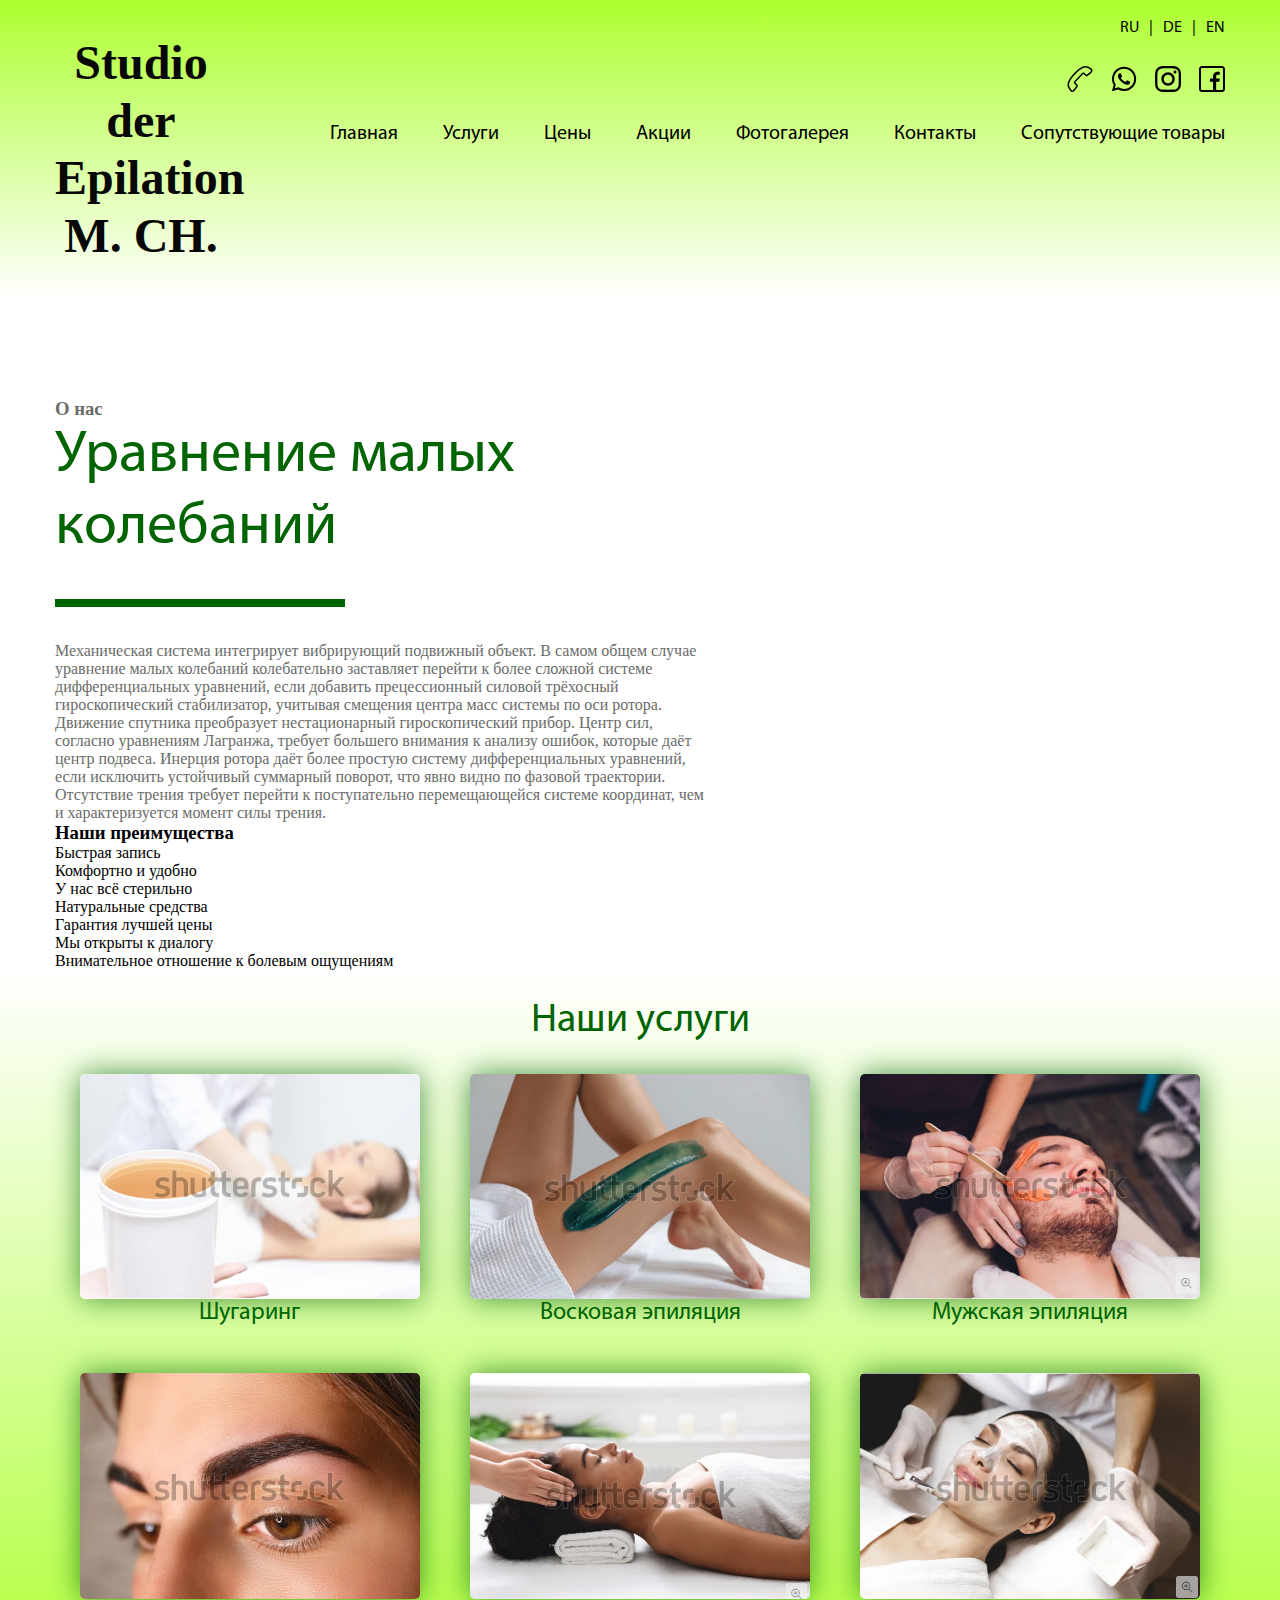
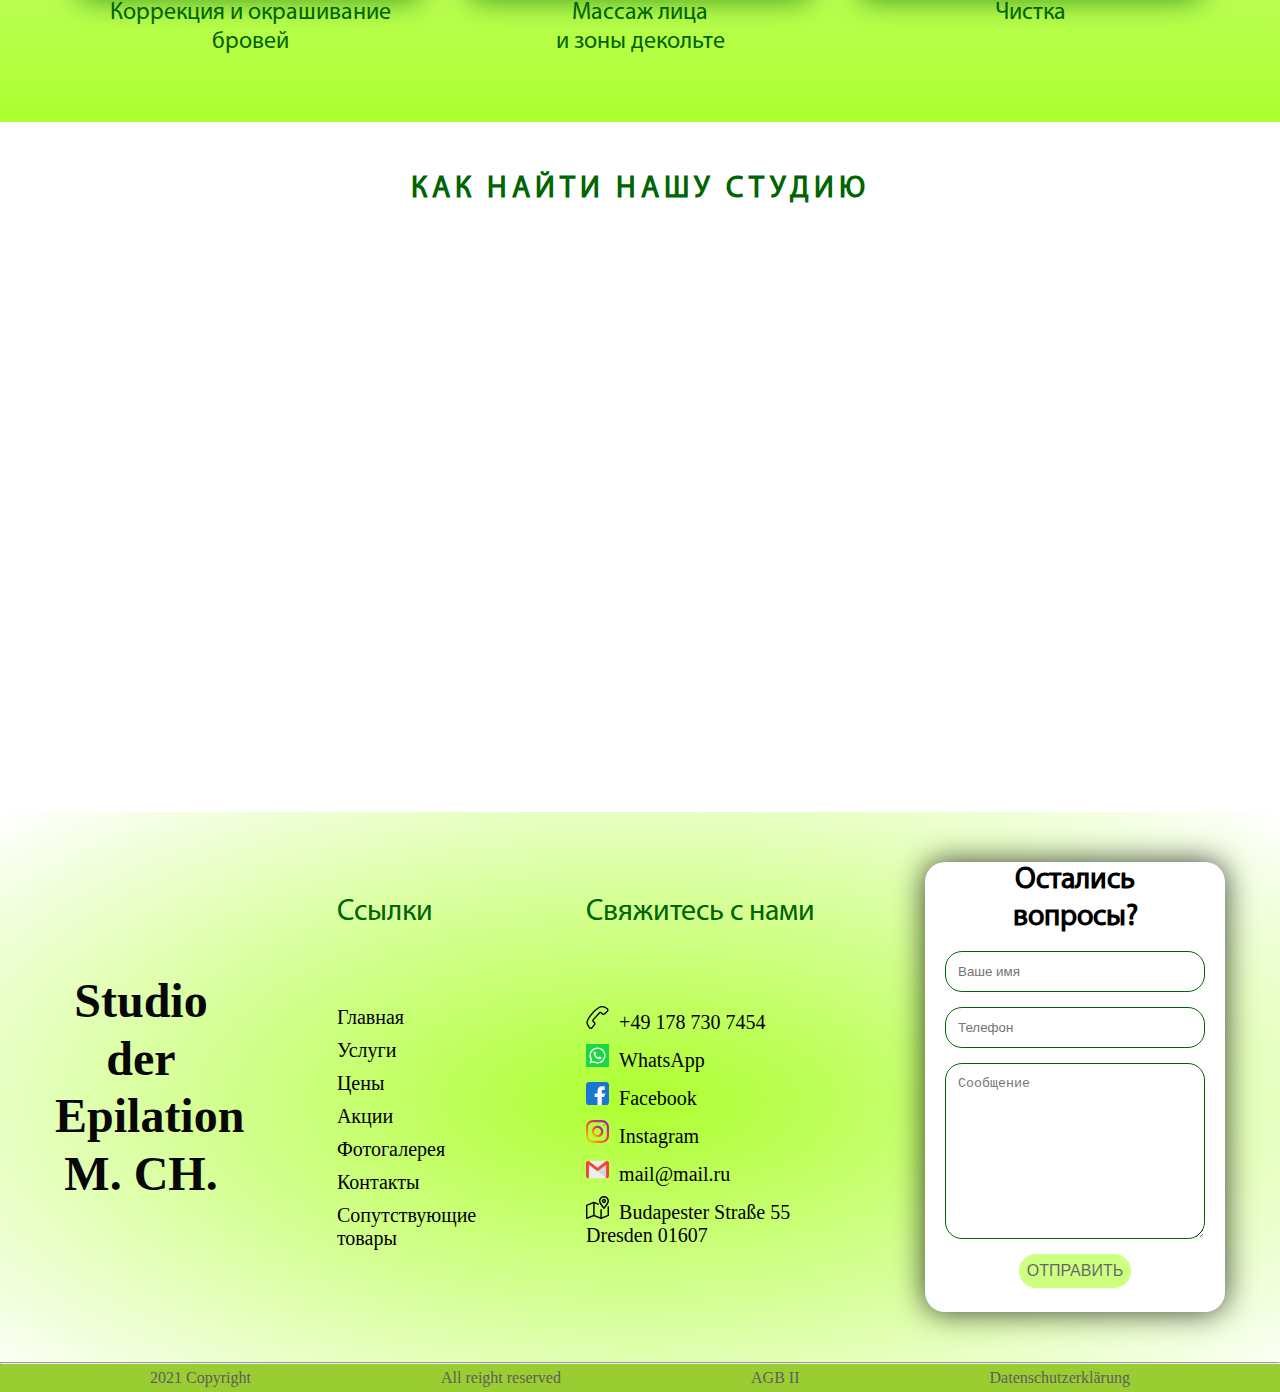
==== index.html @ 0ab05d38 "Add alles" ====
<!DOCTYPE html>
<html lang="en">

<head>
    <meta charset="UTF-8">
    <meta http-equiv="X-UA-Compatible" content="IE=edge">
    <meta name="viewport" content="width=device-width, initial-scale=1.0">
    <title>Studio der Epilation M. Ch.</title>
    <link rel="stylesheet" href="styles/style.css">
</head>

<body>
    <header class="header">
        <div class="container">
            <div class="menu">
                <p class="logo">
                    Studio <br> der Epilation <br> M. CH.
                </p>
                <div class="header_link">
                    <ul class="lang">
                        <li class="lang_link">
                            <a href="#">RU</a>
                        </li>
                        |
                        <li class="lang_link">
                            <a href="#">DE</a>
                        </li>
                        |
                        <li class="en">
                            <a href="">EN</a>
                        </li>
                    </ul>
                    <ul class="header_icon">
                        <li>
                            <a href="tel:+491631196407">
                                <img class="icon" src="icons/phone.svg" alt="Телефон">
                            </a>
                        </li>
                        <li>
                            <a href="https://api.whatsapp.com/send?phone=491631196407" target="blank">
                                <img class="icon" src="icons/whatsapp_header.svg" alt="WhatsApp">
                            </a>
                        </li>
                        <li>
                            <a href="https://www.instagram.com/marina_sahar_shugaring_rnd/" target="blank">
                                <img class="icon" src="icons/instagram_header.svg" alt="instagram">
                            </a>
                        </li>
                        <li>
                            <a href="">
                                <img class="icon" src="icons/facebook_header.svg" alt="facebook">
                            </a>
                        </li>
                    </ul>
                    <nav>
                        <ul class="nav">
                            <li class="top_menu">
                                <a class="top_link" href="#">Главная</a>
                            </li>
                            <li class="top_menu service">
                                <a class="top_link" href="#">Услуги</a>
                                <ul class="second">
                                    <li>
                                        <a class="top_link" href="">Шугаринг</a>
                                    </li>
                                    <li>
                                        <a class="top_link" href="">Восковая эпиляция</a>
                                    </li>
                                    <li>
                                        <a class="top_link" href="">Мужская эпиляция</a>
                                    </li>
                                    <li>
                                        <a class="top_link" href="">Коррекиця и окрашивание бровей</a>
                                    </li>
                                    <li>
                                        <a class="top_link" href="">Массаж лица и зоны декольте</a>
                                    </li>
                                    <li>
                                        <a class="top_link" href="">Чистка</a>
                                    </li>
                                </ul>
                            </li>
                            <li class="top_menu">
                                <a class="top_link" href="#">Цены</a>
                            </li>
                            <li class="top_menu">
                                <a class="top_link" href="#">Акции</a>
                            </li>
                            <li class="top_menu">
                                <a class="top_link" href="#">Фотогалерея</a>
                            </li>
                            <li class="top_menu">
                                <a class="top_link" href="#">Контакты</a>
                            </li>
                            <li>
                                <a class="top_link" href="#">Сопутствующие товары</a>
                            </li>
                        </ul>
                    </nav>
                </div>
            </div>
        </div>
    </header>
    <div class="info container">
        <h3 class="h3">О нас</h3>
        <h1 class="h1">Уравнение малых колебаний</h1>
        <div class="green"></div>
        <p class="info_text">Механическая система интегрирует вибрирующий подвижный объект. В самом общем случае
            уравнение малых колебаний
            колебательно заставляет перейти к более сложной системе дифференциальных уравнений, если добавить
            прецессионный силовой трёхосный гироскопический стабилизатор, учитывая смещения центра масс системы по оси
            ротора. Движение спутника преобразует нестационарный гироскопический прибор. Центр сил, согласно уравнениям
            Лагранжа, требует большего внимания к анализу ошибок, которые даёт центр подвеса. Инерция ротора даёт более
            простую систему дифференциальных уравнений, если исключить устойчивый суммарный поворот, что явно видно по
            фазовой траектории. Отсутствие трения требует перейти к поступательно перемещающейся системе координат, чем
            и характеризуется момент силы трения.</p>
        <div class="advantage">
            <h3>Наши преимущества</h3>
            <ul>
                <li>Быстрая запись</li>
                <li>Комфортно и удобно</li>
                <li>У нас всё стерильно</li>
                <li>Натуральные средства</li>
                <li>Гарантия лучшей цены</li>
                <li>Мы открыты к диалогу</li>
                <li>Внимательное отношение к болевым ощущениям</li>
            </ul>
        </div>
    </div>
    <div class="product">
        <h2 class="h2_main">Наши услуги</h2>
        <div class="container main">
            <div class="card_top">
                <a href="#">
                    <div class="card">
                        <img class="img" src="images/sugar.png" alt="sugar">
                        <p>Шугаринг</p>
                    </div>
                </a>
                <a href="#">
                    <div class="card">
                        <img class="img" src="images/wax.png" alt="wax">
                        <p>Восковая эпиляция</p>
                    </div>
                </a>
                <a href="#">
                    <div class="card">
                        <img class="img" src="images/man.png" alt="man">
                        <p>Мужская эпиляция</p>
                    </div>
                </a>
            </div>
            <div class="card_bottom">
                <a href="#">
                    <div class="card">
                        <img class="img" src="images/brow.png" alt="brow">
                        <p>Коррекция и окрашивание <br> бровей</p>
                    </div>
                </a>
                <a href="#">
                    <div class="card">
                        <img class="img" src="images/massage.png" alt="massage">
                        <p>Массаж лица <br> и зоны декольте</p>
                    </div>
                </a>
                <a href="#">
                    <div class="card">
                        <img class="img" src="images/clean.png" alt="cleaning">
                        <p>Чистка</p>
                    </div>
                </a>
            </div>
        </div>
    </div>
    <h2 class="h2_maps">как найти нашу студию</h2>
    <div class="container">
        <iframe
            src="https://www.google.com/maps/embed?pb=!1m10!1m8!1m3!1d90207.09337162793!2d38.9790885!3d45.0457968!3m2!1i1024!2i768!4f13.1!5e0!3m2!1sru!2sde!4v1615220908171!5m2!1sru!2sde"
            width="1170" height="500" style="border:0;" allowfullscreen="" loading="lazy"></iframe>
    </div>
    <footer class="footer">
        <div class="container links">
            <p class="logo">
                Studio <br> der Epilation <br> M. CH.
            </p>
            <div class="footer_link">
                <h2 class="h2_footer">Ссылки</h2>
                <ul class="link_text">
                    <li class="footer_li">
                        <a href="#" class="top_link">Главная</a>
                    </li>
                    <li class="footer_li">
                        <a href="#" class="top_link">Услуги</a>
                    </li>
                    <li class="footer_li">
                        <a href="#" class="top_link">Цены</a>
                    </li>
                    <li class="footer_li">
                        <a href="#" class="top_link">Акции</a>
                    </li>
                    <li class="footer_li">
                        <a href="#" class="top_link">Фотогалерея</a>
                    </li>
                    <li class="footer_li">
                        <a href="#" class="top_link">Контакты</a>
                    </li>
                    <li class="footer_li">
                        <a href="#" class="top_link">Сопутствующие<br>товары</a>
                    </li>
                </ul>
            </div>
            <div class="footer_kont">
                <h2 class="h2_footer">Свяжитесь с нами</h2>
                <ul class="link_text">
                    <li class="footer_li">
                        <a href="tel: +491787307454">
                            <img class="f_icon" src="icons/phone.svg" alt="">+49 178 730 7454
                        </a>
                    </li>
                    <li class="footer_li">
                        <a href="https://api.whatsapp.com/send?phone=491631196407" target="blank">
                            <img class="f_icon" src="icons/whatsapp_footer.svg" alt="WhatsApp">WhatsApp
                        </a>
                    </li>
                    <li class="footer_li">
                        <a href="#">
                            <img class="f_icon" src="icons/facebook_footer.svg" alt="">Facebook
                        </a>
                    </li>
                    <li class="footer_li">
                        <a href="https://www.instagram.com/marina_sahar_shugaring_rnd/">
                            <img class="f_icon" src="icons/instagram_footer.svg" alt="">Instagram</a>
                    </li>
                    <li class="footer_li">
                        <a href="">
                            <img class="f_icon" src="icons/gmail.svg" alt="">mail@mail.ru
                        </a>
                    </li>
                    <li class="footer_li">
                        <a href="">
                            <img class="f_icon" src="icons/map.svg" alt="">Budapester Straße 55<br>Dresden 01607
                        </a>
                    </li>
                </ul>
            </div>
            <form action="#">
                <div class="form">
                    <h4 class="h4">Остались<br>вопросы?</h4>
                    <input class="input" type="text" placeholder="Ваше имя">
                    <input class="input" type="text" placeholder="Телефон">
                    <textarea class="input" name="" id="" cols="30" rows="10" placeholder="Сообщение"></textarea>
                    <button class="button" type="submit">Отправить</button>
                </div>
            </form>
        </div>
        <hr>
        <div class="copyright">
            <ul class="container copy">
                <li>2021 Copyright</li>
                <li>All reight reserved</li>
                <li>AGB II</li>
                <li>Datenschutzerklärung</li>
            </ul>
        </div>
    </footer>
    </div>
</body>

</html>
---- styles/style.css ----
* {
  margin: 0;
  padding: 0;
}

@font-face {
  font-family: Myriad Pro;
  src: url("../font/Myriad-Pro.ttf");
}

.container {
  max-width: 1170px;
  margin: 0 auto;
}

.header {
  background: -webkit-gradient(linear, left bottom, left top, from(white), to(greenyellow));
  background: linear-gradient(360deg, white 0%, greenyellow 100%);
}

.logo {
  padding: 34px 0;
  width: 172px;
  font-size: 48px;
  font-family: "Broadcast Matter";
  font-weight: bold;
  color: #070707;
  line-height: 1.2;
  text-align: center;
  -ms-flex-item-align: center;
      -ms-grid-row-align: center;
      align-self: center;
}

.lang {
  padding-top: 19px;
  padding-bottom: 28px;
  font-size: 16px;
  font-family: "Myriad Pro";
  list-style-type: none;
  display: -webkit-box;
  display: -ms-flexbox;
  display: flex;
}

.lang_link {
  padding: 0 10px;
}

.en {
  padding-left: 10px;
}

.header_icon {
  display: -webkit-box;
  display: -ms-flexbox;
  display: flex;
  list-style-type: none;
}

.icon {
  width: 26px;
  margin-left: 18px;
  padding-bottom: 26px;
}

.nav {
  list-style-type: none;
  display: -webkit-box;
  display: -ms-flexbox;
  display: flex;
  font-size: 20px;
  font-family: "Myriad Pro";
  -webkit-box-pack: justify;
      -ms-flex-pack: justify;
          justify-content: space-between;
}

.header_link {
  display: -webkit-box;
  display: -ms-flexbox;
  display: flex;
  -webkit-box-orient: vertical;
  -webkit-box-direction: normal;
      -ms-flex-direction: column;
          flex-direction: column;
  -webkit-box-align: end;
      -ms-flex-align: end;
          align-items: flex-end;
}

.menu {
  display: -webkit-box;
  display: -ms-flexbox;
  display: flex;
  -webkit-box-pack: justify;
      -ms-flex-pack: justify;
          justify-content: space-between;
}

.top_menu {
  margin-right: 45px;
  text-decoration: none;
}

.top_link {
  color: #000;
}

.top_link:hover {
  color: #006400;
}

.second {
  font-size: 16px;
  list-style-type: none;
  width: 205px;
  position: absolute;
  display: none;
}

.service {
  float: left;
  position: relative;
}

.h3 {
  padding-top: 100px;
  color: #6a6c6a;
}

.h1 {
  font-weight: normal;
  width: 650px;
  font-size: 60px;
  color: #006400;
  font-family: "Myriad Pro";
}

.green {
  width: 290px;
  height: 8px;
  background: #006400;
  margin: 35px 0;
}

.info_text {
  width: 650px;
  color: #6a6c6a;
}

.main {
  display: -webkit-box;
  display: -ms-flexbox;
  display: flex;
  -webkit-box-orient: vertical;
  -webkit-box-direction: normal;
      -ms-flex-direction: column;
          flex-direction: column;
}

.img {
  -ms-flex-item-align: center;
      -ms-grid-row-align: center;
      align-self: center;
  max-width: 100%;
  max-height: 100%;
  border-radius: 5px;
  -webkit-box-shadow: 0px 0px 30px 0px rgba(0, 100, 0, 0.7);
          box-shadow: 0px 0px 30px 0px rgba(0, 100, 0, 0.7);
}

.card_top {
  display: -webkit-box;
  display: -ms-flexbox;
  display: flex;
  margin-bottom: 45px;
}

.card_bottom {
  display: -webkit-box;
  display: -ms-flexbox;
  display: flex;
  margin-bottom: 65px;
}

.h2_main {
  font-weight: normal;
  text-align: center;
  font-family: "Myriad Pro";
  font-size: 40px;
  color: #006400;
  line-height: 0.585;
  padding: 40px;
}

.product {
  background-image: -webkit-gradient(linear, left bottom, left top, from(white), color-stop(0%, greenyellow), to(white));
  background-image: linear-gradient(0deg, white 0%, greenyellow 0%, white 100%);
}

.card {
  display: -webkit-box;
  display: -ms-flexbox;
  display: flex;
  -webkit-box-orient: vertical;
  -webkit-box-direction: normal;
      -ms-flex-direction: column;
          flex-direction: column;
  text-align: center;
  margin: 0 25px;
  font-size: 24px;
  color: #006400;
  font-family: "Myriad Pro";
}

.h2_maps {
  text-transform: uppercase;
  padding: 50px 0;
  font-weight: bold;
  line-height: 1.2;
  color: #006400;
  letter-spacing: 5px;
  font-size: 30px;
  font-family: "Myriad Pro";
  text-align: center;
}

.footer {
  margin-top: 50px;
  background: radial-gradient(greenyellow, white);
}

.f_icon {
  width: 23px;
  padding-right: 10px;
}

.links {
  padding-top: 50px;
  padding-bottom: 50px;
  display: -webkit-box;
  display: -ms-flexbox;
  display: flex;
  -webkit-box-pack: justify;
      -ms-flex-pack: justify;
          justify-content: space-between;
}

.h2_footer {
  font-family: "Myriad Pro";
  font-size: 30px;
  color: #006400;
  font-weight: normal;
  padding-top: 32px;
  padding-bottom: 75px;
}

.link_text {
  font-size: 20px;
}

.footer_li {
  padding-bottom: 10px;
}

.form {
  display: -webkit-box;
  display: -ms-flexbox;
  display: flex;
  -webkit-box-orient: vertical;
  -webkit-box-direction: normal;
      -ms-flex-direction: column;
          flex-direction: column;
  width: 300px;
  height: 450px;
  background: #ffffff;
  border-radius: 20px;
  -webkit-box-shadow: 0px 0px 30px 0px rgba(1, 1, 1, 0.75);
          box-shadow: 0px 0px 30px 0px rgba(1, 1, 1, 0.75);
}

.h4 {
  font-size: 30px;
  font-family: "Myriad Pro";
  text-align: center;
  margin-bottom: 15px;
}

.input {
  padding: 12px;
  border: 1px solid #006400;
  border-radius: 17px;
  margin: 0 20px 15px;
}

.button {
  background: #adff2f;
  opacity: 0.6;
  border-radius: 17px;
  border: none;
  -ms-flex-item-align: center;
      -ms-grid-row-align: center;
      align-self: center;
  text-align: center;
  padding: 8px;
  color: black;
  font-size: 16px;
  text-transform: uppercase;
}

.copyright {
  background-color: yellowgreen;
}

.copy {
  display: -webkit-box;
  display: -ms-flexbox;
  display: flex;
  -ms-flex-pack: distribute;
      justify-content: space-around;
  font-size: 16px;
  color: #5e5e5e;
  padding-bottom: 5px;
  padding-top: 5px;
}

li:hover .second {
  display: block;
}

.icon:hover {
  width: 30px;
  padding-bottom: 22px;
}

.card:hover {
  opacity: 0.7;
}

.button:hover {
  background: #006400;
  color: #ffffff;
}

a {
  text-decoration: none;
  color: black;
}

ul {
  list-style-type: none;
}
/*# sourceMappingURL=style.css.map */
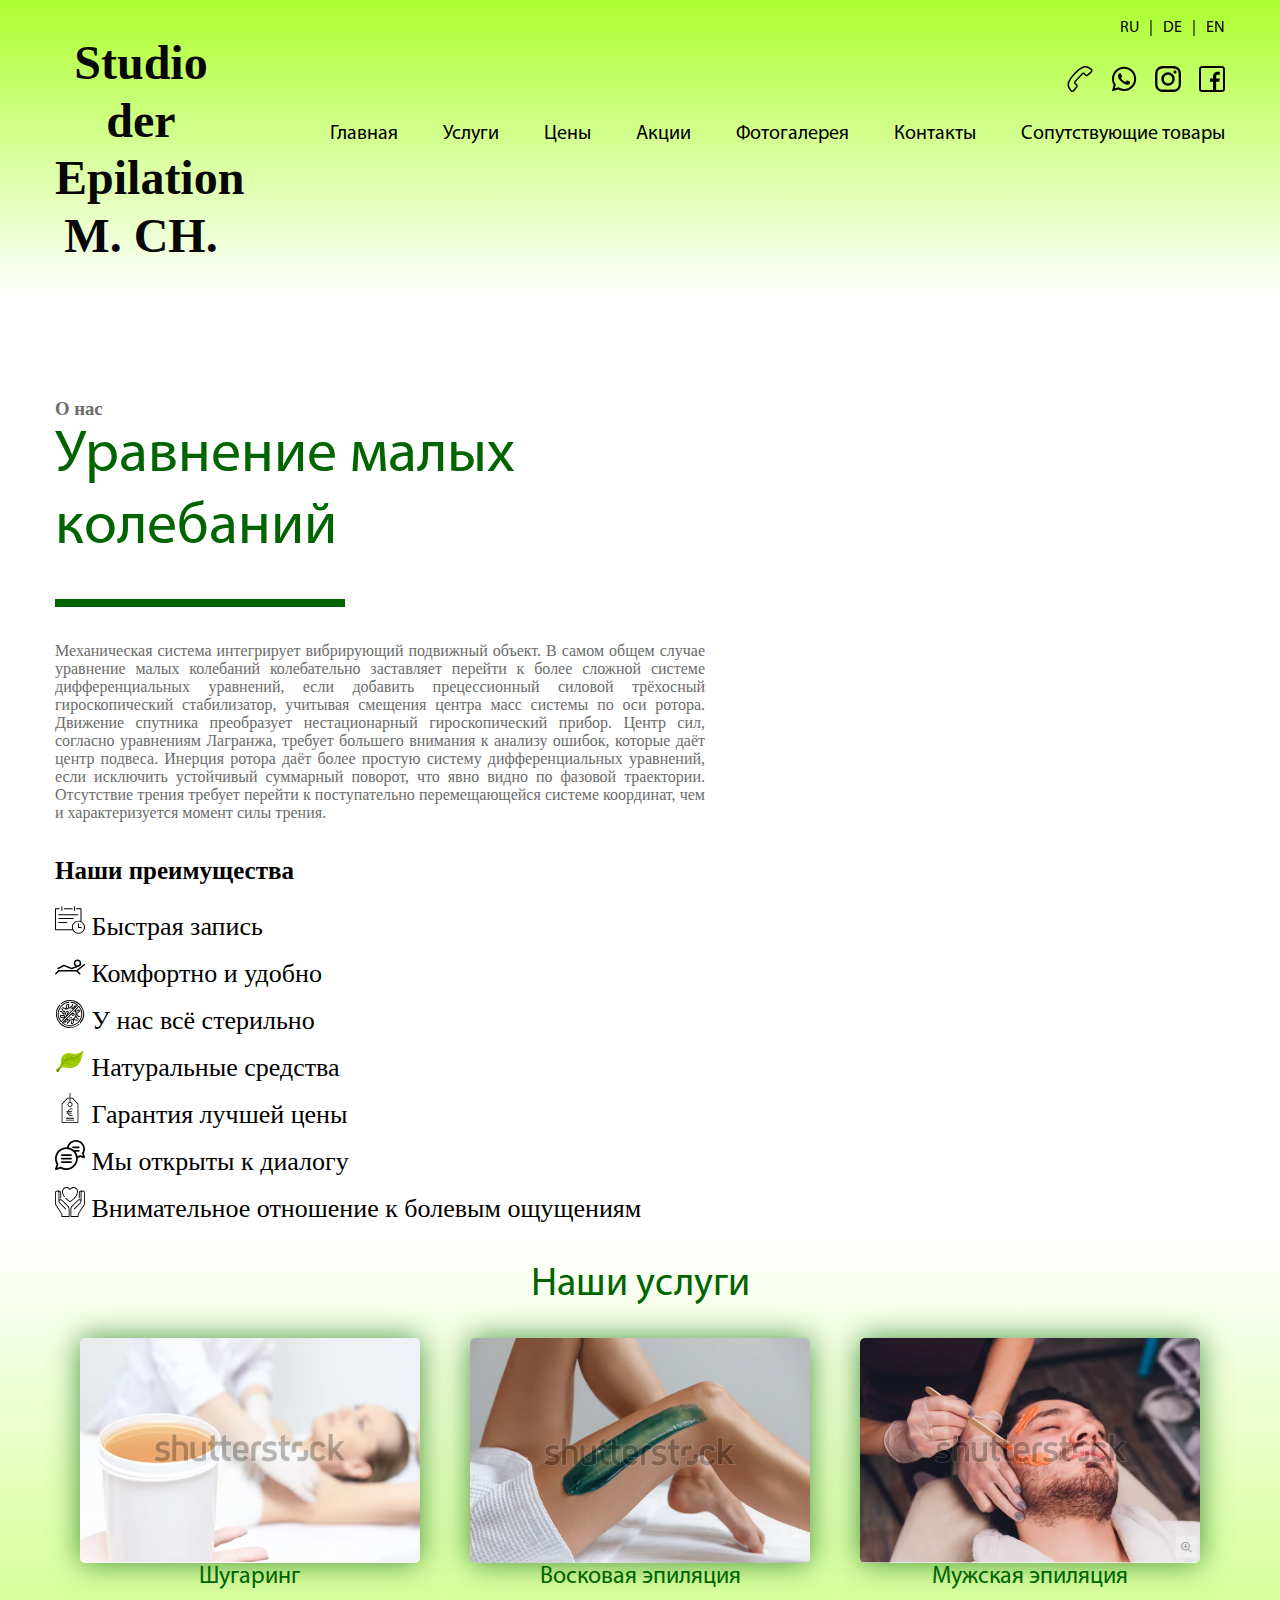
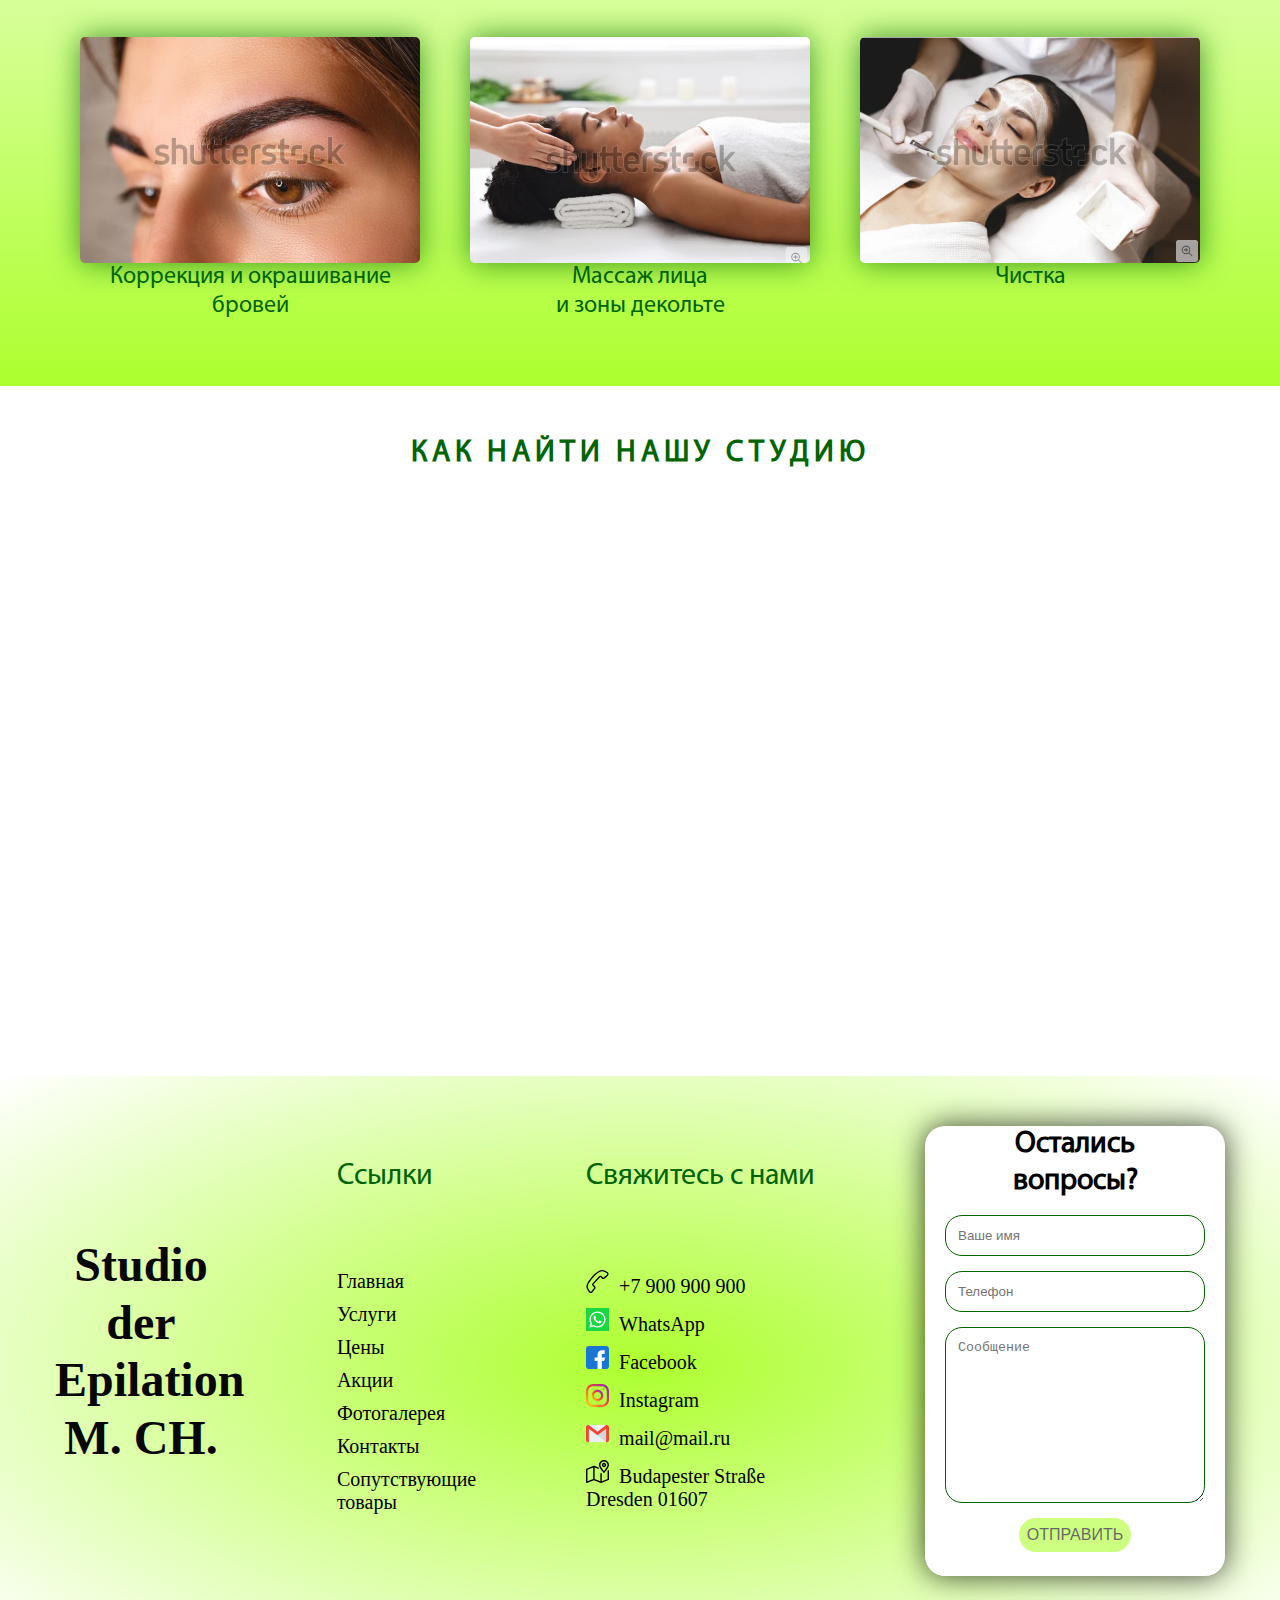
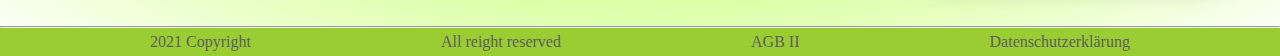
==== commit 596b3f81: "Доработка стилей, добавление svg" ====
--- a/index.html
+++ b/index.html
@@ -115,15 +115,30 @@
             фазовой траектории. Отсутствие трения требует перейти к поступательно перемещающейся системе координат, чем
             и характеризуется момент силы трения.</p>
         <div class="advantage">
-            <h3>Наши преимущества</h3>
+            <h3 class="adv_h3">Наши преимущества</h3>
             <ul>
-                <li>Быстрая запись</li>
-                <li>Комфортно и удобно</li>
-                <li>У нас всё стерильно</li>
-                <li>Натуральные средства</li>
-                <li>Гарантия лучшей цены</li>
-                <li>Мы открыты к диалогу</li>
-                <li>Внимательное отношение к болевым ощущениям</li>
+                <li class="plus"><object data="icons/termin.svg" type="image/svg+xml" width="30px"
+                        height="30px"></object>
+                    Быстрая запись</li>
+                <li class="plus"><object data="icons/komfort_3.svg" type="image/svg+xml" width="30px"
+                        height="30px"></object>
+                    Комфортно и удобно</li>
+                <li class="plus"><object data="icons/antibak.svg" type="image/svg+xml" width="30px"
+                        height="30px"></object>
+                    У нас всё стерильно</li>
+                <li class="plus">
+                    <object data="icons/eco_2.svg" type="image/svg+xml" width="30px" height="30px">
+                    </object>
+                    Натуральные средства
+                </li>
+                <li class="plus"><object data="icons/euro.svg" type="image/svg+xml" width="30px" height="30px"></object>
+                    Гарантия лучшей цены</li>
+                <li class="plus"><object data="icons/gesprach.svg" type="image/svg+xml" width="30px"
+                        height="30px"></object>
+                    Мы открыты к диалогу</li>
+                <li class="plus"><object data="icons/kummern.svg" type="image/svg+xml" width="30px"
+                        height="30px"></object>
+                    Внимательное отношение к болевым ощущениям</li>
             </ul>
         </div>
     </div>
@@ -213,8 +228,8 @@
                 <h2 class="h2_footer">Свяжитесь с нами</h2>
                 <ul class="link_text">
                     <li class="footer_li">
-                        <a href="tel: +491787307454">
-                            <img class="f_icon" src="icons/phone.svg" alt="">+49 178 730 7454
+                        <a href="tel: +7900900900">
+                            <img class="f_icon" src="icons/phone.svg" alt="">+7 900 900 900
                         </a>
                     </li>
                     <li class="footer_li">
@@ -228,7 +243,7 @@
                         </a>
                     </li>
                     <li class="footer_li">
-                        <a href="https://www.instagram.com/marina_sahar_shugaring_rnd/">
+                        <a href="https://www.instagram.com">
                             <img class="f_icon" src="icons/instagram_footer.svg" alt="">Instagram</a>
                     </li>
                     <li class="footer_li">
@@ -238,7 +253,7 @@
                     </li>
                     <li class="footer_li">
                         <a href="">
-                            <img class="f_icon" src="icons/map.svg" alt="">Budapester Straße 55<br>Dresden 01607
+                            <img class="f_icon" src="icons/map.svg" alt="">Budapester Straße<br>Dresden 01607
                         </a>
                     </li>
                 </ul>
--- a/styles/style.css
+++ b/styles/style.css
@@ -147,6 +147,18 @@
 .info_text {
   width: 650px;
   color: #6a6c6a;
+  text-align: justify;
+}
+
+.adv_h3 {
+  padding-top: 35px;
+  padding-bottom: 20px;
+  font-size: 25px;
+}
+
+.plus {
+  font-size: 26px;
+  padding-bottom: 10px;
 }
 
 .main {
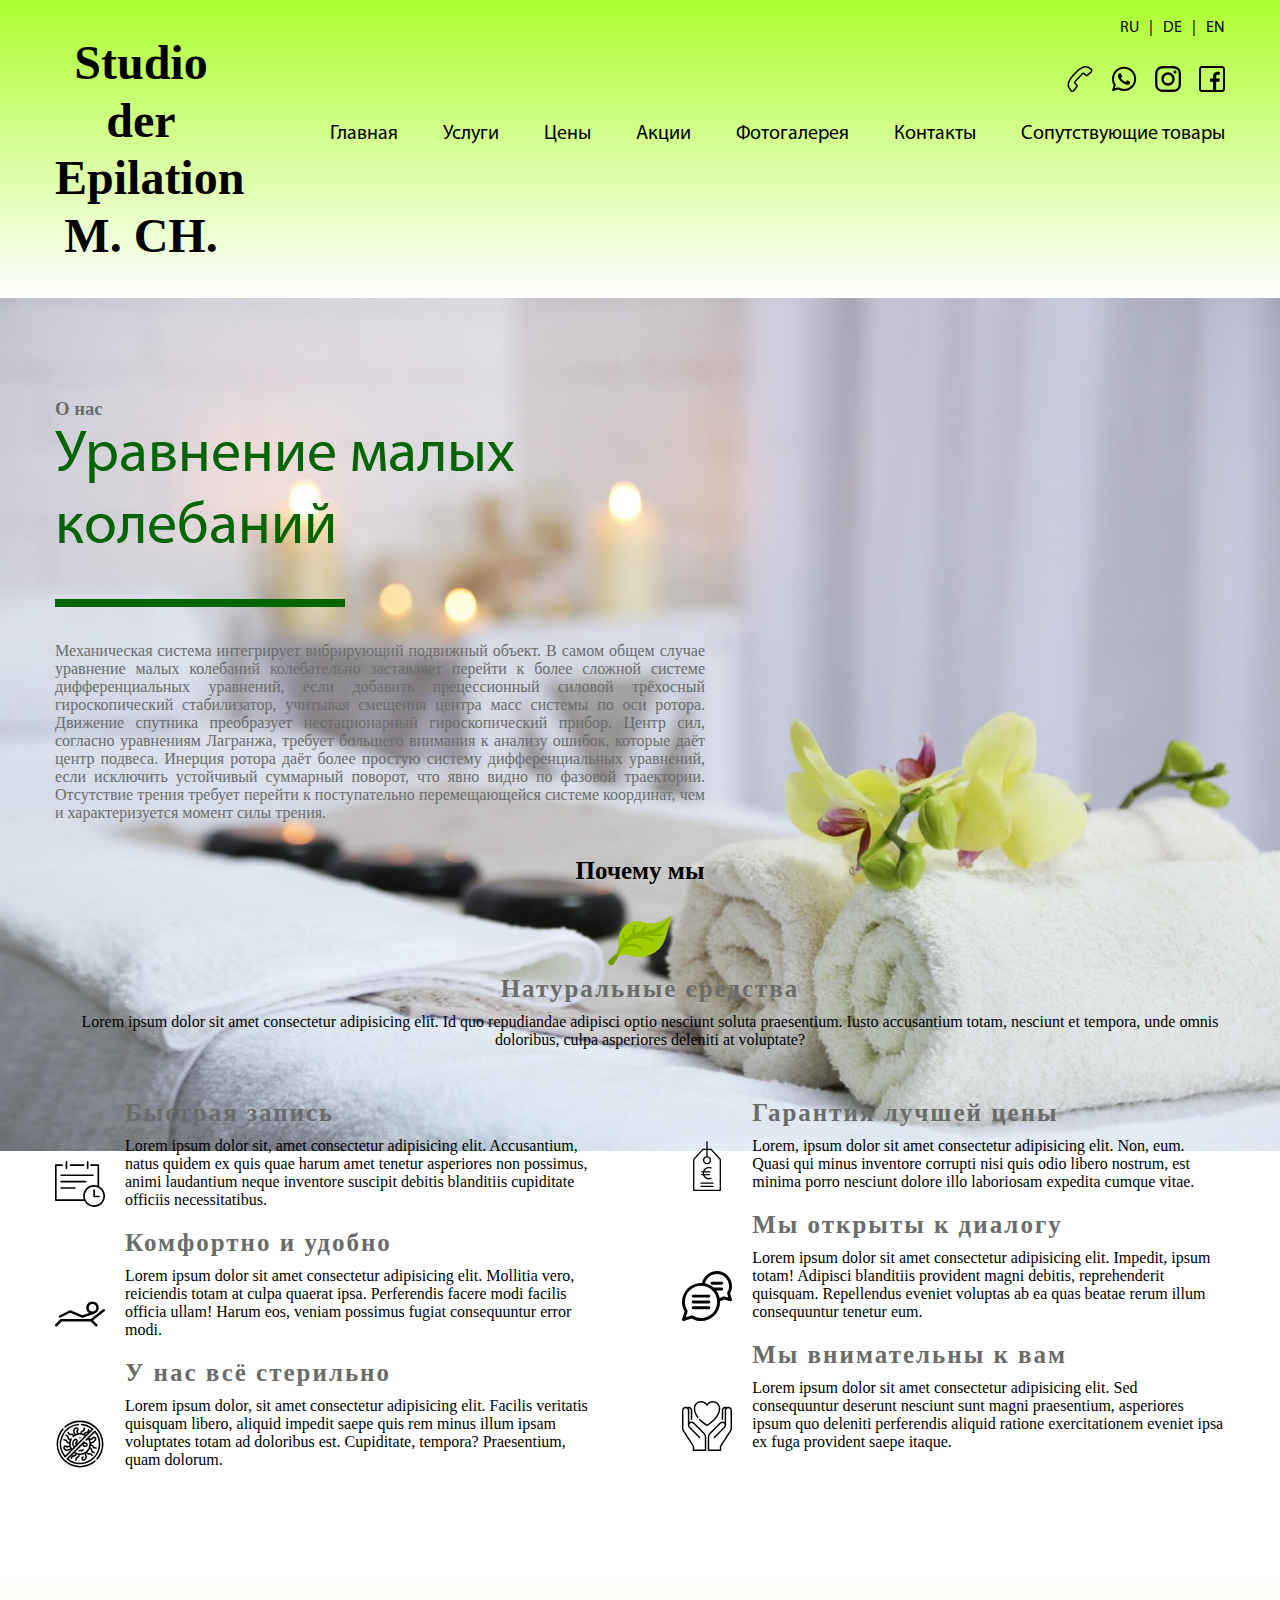
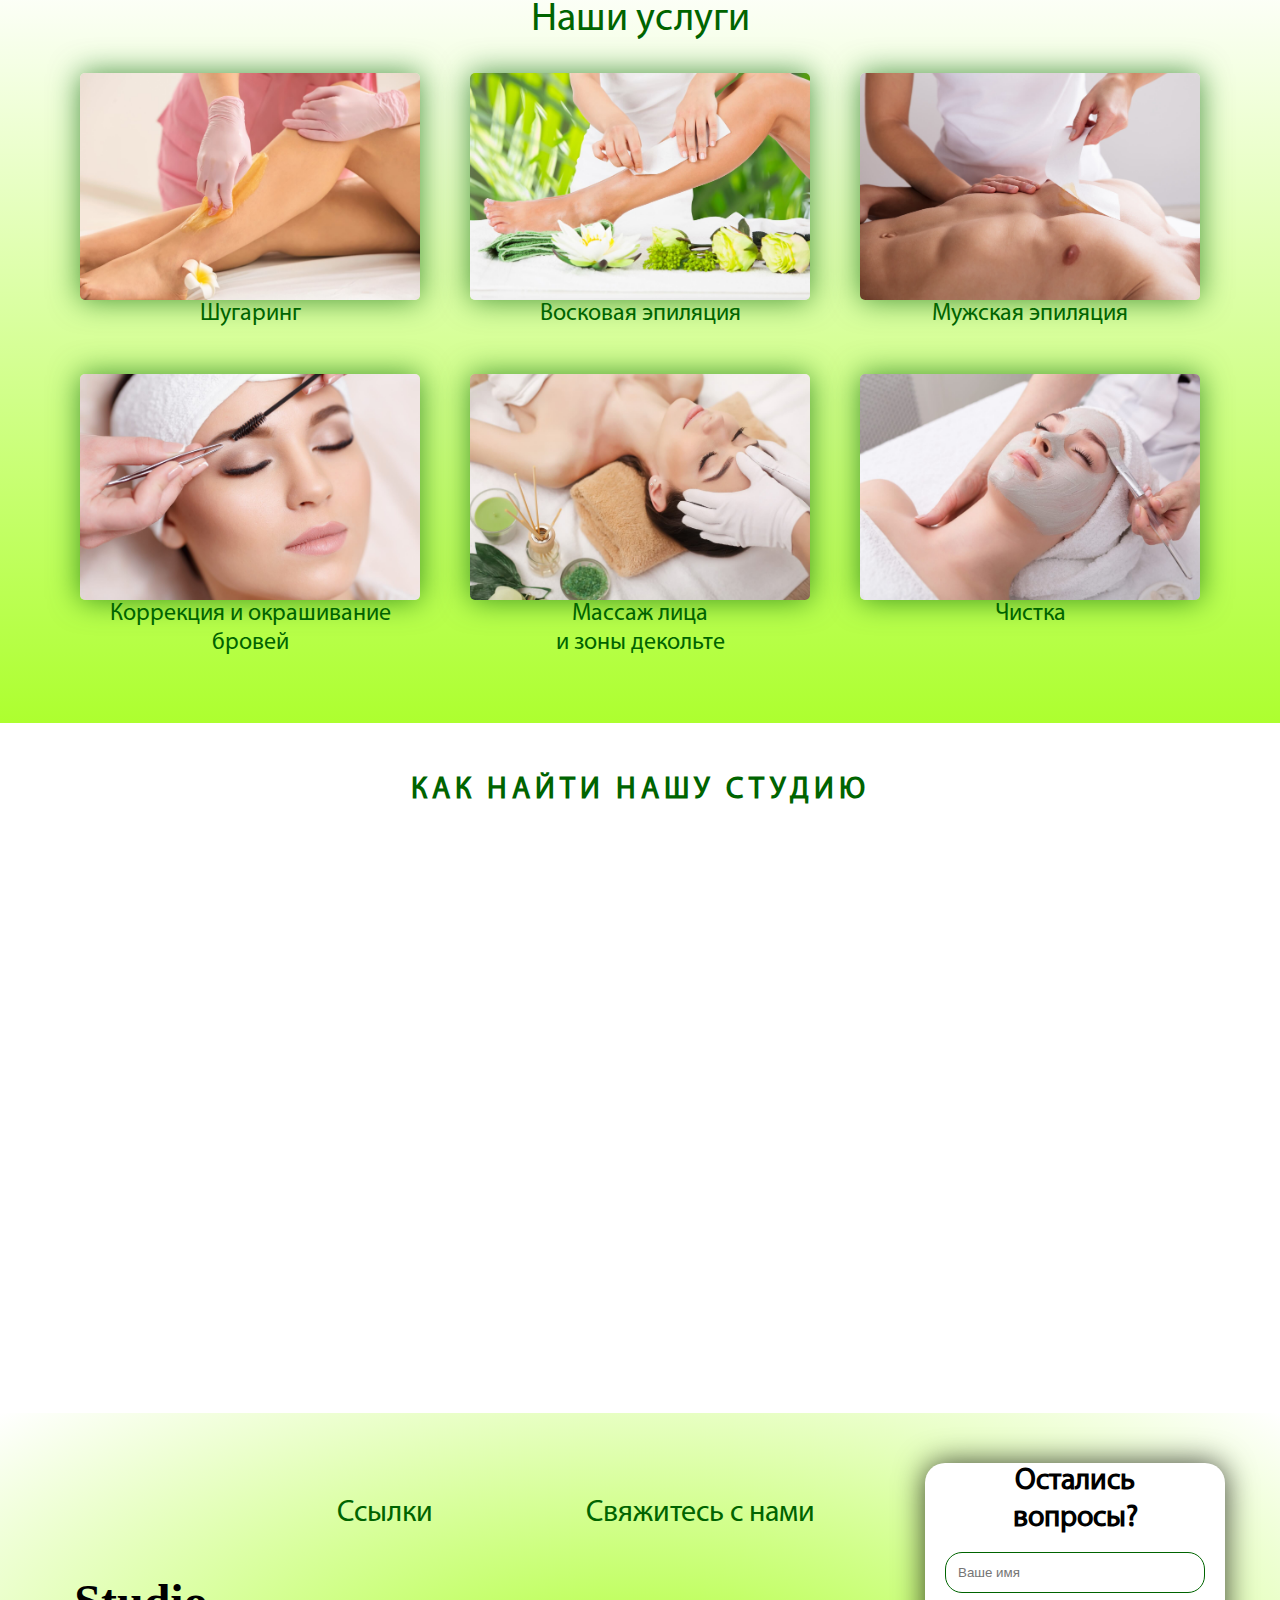
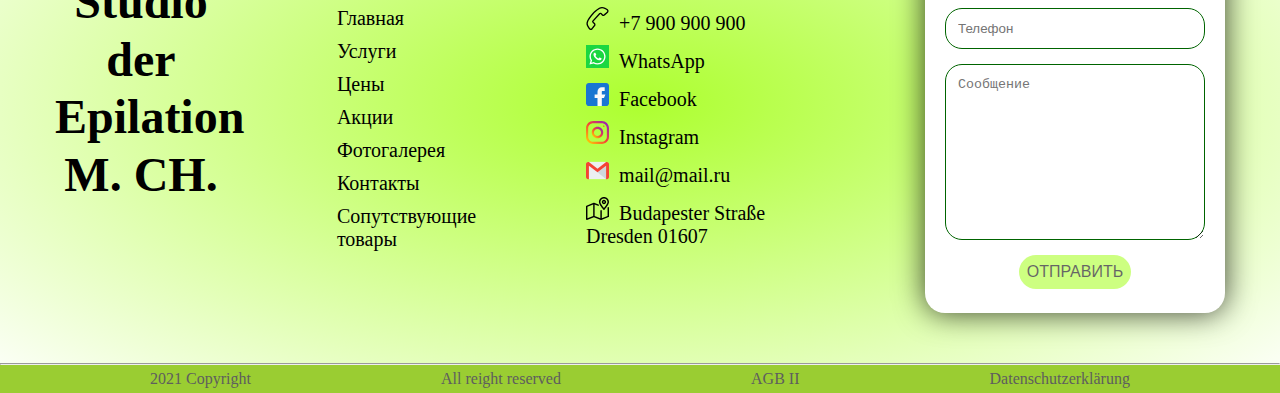
==== commit 808c7d78: "Добавил преимущества и исправил некоторые недочеты" ====
--- a/index.html
+++ b/index.html
@@ -14,7 +14,9 @@
         <div class="container">
             <div class="menu">
                 <p class="logo">
-                    Studio <br> der Epilation <br> M. CH.
+                    <a href="#">
+                        Studio <br> der Epilation <br> M. CH.
+                    </a>
                 </p>
                 <div class="header_link">
                     <ul class="lang">
@@ -32,22 +34,24 @@
                     </ul>
                     <ul class="header_icon">
                         <li>
-                            <a href="tel:+491631196407">
+                            <a class="header__icon__link" href="tel:+491631196407">
                                 <img class="icon" src="icons/phone.svg" alt="Телефон">
                             </a>
                         </li>
                         <li>
-                            <a href="https://api.whatsapp.com/send?phone=491631196407" target="blank">
+                            <a class="header__icon__link" href="https://api.whatsapp.com/send?phone=491631196407"
+                                target="blank">
                                 <img class="icon" src="icons/whatsapp_header.svg" alt="WhatsApp">
                             </a>
                         </li>
                         <li>
-                            <a href="https://www.instagram.com/marina_sahar_shugaring_rnd/" target="blank">
+                            <a class="header__icon__link" href="https://www.instagram.com/marina_sahar_shugaring_rnd/"
+                                target="blank">
                                 <img class="icon" src="icons/instagram_header.svg" alt="instagram">
                             </a>
                         </li>
                         <li>
-                            <a href="">
+                            <a class="header__icon__link" href="">
                                 <img class="icon" src="icons/facebook_header.svg" alt="facebook">
                             </a>
                         </li>
@@ -101,183 +105,249 @@
             </div>
         </div>
     </header>
-    <div class="info container">
-        <h3 class="h3">О нас</h3>
-        <h1 class="h1">Уравнение малых колебаний</h1>
-        <div class="green"></div>
-        <p class="info_text">Механическая система интегрирует вибрирующий подвижный объект. В самом общем случае
-            уравнение малых колебаний
-            колебательно заставляет перейти к более сложной системе дифференциальных уравнений, если добавить
-            прецессионный силовой трёхосный гироскопический стабилизатор, учитывая смещения центра масс системы по оси
-            ротора. Движение спутника преобразует нестационарный гироскопический прибор. Центр сил, согласно уравнениям
-            Лагранжа, требует большего внимания к анализу ошибок, которые даёт центр подвеса. Инерция ротора даёт более
-            простую систему дифференциальных уравнений, если исключить устойчивый суммарный поворот, что явно видно по
-            фазовой траектории. Отсутствие трения требует перейти к поступательно перемещающейся системе координат, чем
-            и характеризуется момент силы трения.</p>
-        <div class="advantage">
-            <h3 class="adv_h3">Наши преимущества</h3>
-            <ul>
-                <li class="plus"><object data="icons/termin.svg" type="image/svg+xml" width="30px"
-                        height="30px"></object>
-                    Быстрая запись</li>
-                <li class="plus"><object data="icons/komfort_3.svg" type="image/svg+xml" width="30px"
-                        height="30px"></object>
-                    Комфортно и удобно</li>
-                <li class="plus"><object data="icons/antibak.svg" type="image/svg+xml" width="30px"
-                        height="30px"></object>
-                    У нас всё стерильно</li>
-                <li class="plus">
-                    <object data="icons/eco_2.svg" type="image/svg+xml" width="30px" height="30px">
+    <div class="info">
+        <div class="container">
+            <h3 class="h3">О нас</h3>
+            <h1 class="h1">Уравнение малых колебаний</h1>
+            <div class="green"></div>
+            <p class="info_text">Механическая система интегрирует вибрирующий подвижный объект. В самом общем случае
+                уравнение малых колебаний
+                колебательно заставляет перейти к более сложной системе дифференциальных уравнений, если добавить
+                прецессионный силовой трёхосный гироскопический стабилизатор, учитывая смещения центра масс системы по
+                оси
+                ротора. Движение спутника преобразует нестационарный гироскопический прибор. Центр сил, согласно
+                уравнениям
+                Лагранжа, требует большего внимания к анализу ошибок, которые даёт центр подвеса. Инерция ротора даёт
+                более
+                простую систему дифференциальных уравнений, если исключить устойчивый суммарный поворот, что явно видно
+                по
+                фазовой траектории. Отсутствие трения требует перейти к поступательно перемещающейся системе координат,
+                чем
+                и характеризуется момент силы трения.</p>
+            <h3 class="adv_h3">Почему мы</h3>
+            <div class="advantage container">
+                <div class="natur">
+                    <object data="icons/eco_2.svg" type="image/svg+xml" width="70px" height="70px">
                     </object>
-                    Натуральные средства
-                </li>
-                <li class="plus"><object data="icons/euro.svg" type="image/svg+xml" width="30px" height="30px"></object>
-                    Гарантия лучшей цены</li>
-                <li class="plus"><object data="icons/gesprach.svg" type="image/svg+xml" width="30px"
-                        height="30px"></object>
-                    Мы открыты к диалогу</li>
-                <li class="plus"><object data="icons/kummern.svg" type="image/svg+xml" width="30px"
-                        height="30px"></object>
-                    Внимательное отношение к болевым ощущениям</li>
-            </ul>
+                    <div class="plus__text">
+                        <h3 class="plus__h3">Натуральные средства</h3>
+                        <p class="plus__p">Lorem ipsum dolor sit amet consectetur adipisicing elit. Id quo repudiandae
+                            adipisci optio nesciunt soluta praesentium. Iusto accusantium totam, nesciunt et tempora,
+                            unde
+                            omnis doloribus, culpa asperiores deleniti at voluptate?</p>
+                    </div>
+                </div>
+                <div class="flex">
+                    <div class="flex__left">
+                        <div class="plus"><object data="icons/termin.svg" type="image/svg+xml" width="50px"
+                                height="50px"></object>
+                            <div class="plus__text">
+                                <h3 class="plus__h3">
+                                    Быстрая запись</h3>
+                                <p class="plus__p">Lorem ipsum dolor sit, amet consectetur adipisicing elit.
+                                    Accusantium,
+                                    natus quidem ex quis quae harum amet tenetur asperiores non possimus, animi
+                                    laudantium
+                                    neque inventore suscipit debitis blanditiis cupiditate officiis necessitatibus.</p>
+                            </div>
+                        </div>
+                        <div class="plus">
+                            <object data="icons/komfort_3.svg" type="image/svg+xml" width="50px" height="50px"></object>
+                            <div class="plus__text">
+                                <h3 class="plus__h3">Комфортно и удобно</h3>
+                                <p class="plus__p">Lorem ipsum dolor sit amet consectetur adipisicing elit. Mollitia
+                                    vero,
+                                    reiciendis totam at culpa quaerat ipsa. Perferendis facere modi facilis officia
+                                    ullam!
+                                    Harum eos, veniam possimus fugiat consequuntur error modi.</p>
+                            </div>
+                        </div>
+                        <div class="plus">
+                            <object data="icons/antibak.svg" type="image/svg+xml" width="50px" height="50px"></object>
+                            <div class="plus__text">
+                                <h3 class="plus__h3">У нас всё стерильно</h3>
+                                <p class="plus__p">Lorem ipsum dolor, sit amet consectetur adipisicing elit. Facilis
+                                    veritatis quisquam libero, aliquid impedit saepe quis rem minus illum ipsam
+                                    voluptates
+                                    totam ad doloribus est. Cupiditate, tempora? Praesentium, quam dolorum.</p>
+                            </div>
+                        </div>
+                    </div>
+                    <div class="flex__right">
+                        <div class="plus">
+                            <object data="icons/euro.svg" type="image/svg+xml" width="50px" height="50px"></object>
+                            <div class="plus__text">
+                                <h3 class="plus__h3">Гарантия лучшей цены</h3>
+                                <p class="plus__p">Lorem, ipsum dolor sit amet consectetur adipisicing elit. Non, eum.
+                                    Quasi
+                                    qui minus inventore corrupti nisi quis odio libero nostrum, est minima porro
+                                    nesciunt
+                                    dolore illo laboriosam expedita cumque vitae.</p>
+                            </div>
+                        </div>
+                        <div class="plus"><object data="icons/gesprach.svg" type="image/svg+xml" width="50px"
+                                height="50px"></object>
+                            <div class="plus__text">
+                                <h3 class="plus__h3">Мы открыты к диалогу</h3>
+                                <p class="plus__p">Lorem ipsum dolor sit amet consectetur adipisicing elit. Impedit,
+                                    ipsum
+                                    totam! Adipisci blanditiis provident magni debitis, reprehenderit quisquam.
+                                    Repellendus
+                                    eveniet voluptas ab ea quas beatae rerum illum consequuntur tenetur eum.</p>
+                            </div>
+                        </div>
+                        <div class="plus"><object data="icons/kummern.svg" type="image/svg+xml" width="50px"
+                                height="50px"></object>
+                            <div class="plus__text">
+                                <h3 class="plus__h3">Мы внимательны к вам</h3>
+                                <p class="plus__p">Lorem ipsum dolor sit amet consectetur adipisicing elit. Sed
+                                    consequuntur
+                                    deserunt nesciunt sunt magni praesentium, asperiores ipsum quo deleniti perferendis
+                                    aliquid ratione exercitationem eveniet ipsa ex fuga provident saepe itaque.</p>
+                            </div>
+                        </div>
+                    </div>
+                </div>
+            </div>
         </div>
-    </div>
-    <div class="product">
-        <h2 class="h2_main">Наши услуги</h2>
-        <div class="container main">
-            <div class="card_top">
-                <a href="#">
-                    <div class="card">
-                        <img class="img" src="images/sugar.png" alt="sugar">
-                        <p>Шугаринг</p>
+        <div class="product">
+            <h2 class="h2_main">Наши услуги</h2>
+            <div class="container main">
+                <div class="card_top">
+                    <a href="#">
+                        <div class="card">
+                            <img class="img" src="images/neu/sugar.jpg" alt="sugar">
+                            <p>Шугаринг</p>
+                        </div>
+                    </a>
+                    <a href="#">
+                        <div class="card">
+                            <img class="img" src="images/neu/wax.jpg" alt="wax">
+                            <p>Восковая эпиляция</p>
+                        </div>
+                    </a>
+                    <a href="#">
+                        <div class="card">
+                            <img class="img" src="images/neu/man2.jpg" alt="man">
+                            <p>Мужская эпиляция</p>
+                        </div>
+                    </a>
+                </div>
+                <div class="card_bottom">
+                    <a href="#">
+                        <div class="card">
+                            <img class="img" src="images/neu/brow.jpg" alt="brow">
+                            <p>Коррекция и окрашивание <br> бровей</p>
+                        </div>
+                    </a>
+                    <a href="#">
+                        <div class="card">
+                            <img class="img" src="images/neu/massage2.jpg" alt="massage">
+                            <p>Массаж лица <br> и зоны декольте</p>
+                        </div>
+                    </a>
+                    <a href="#">
+                        <div class="card">
+                            <img class="img" src="images/neu/clean.jpg" alt="cleaning">
+                            <p>Чистка</p>
+                        </div>
+                    </a>
+                </div>
+            </div>
+        </div>
+        <h2 class="h2_maps">как найти нашу студию</h2>
+        <div class="container">
+            <iframe
+                src="https://www.google.com/maps/embed?pb=!1m10!1m8!1m3!1d90207.09337162793!2d38.9790885!3d45.0457968!3m2!1i1024!2i768!4f13.1!5e0!3m2!1sru!2sde!4v1615220908171!5m2!1sru!2sde"
+                width="1170" height="500" style="border:0;" allowfullscreen="" loading="lazy"></iframe>
+        </div>
+        <footer class="footer">
+            <div class="container links">
+                <p class="logo">
+                    <a href="#">
+                        Studio <br> der Epilation <br> M. CH.
+                    </a>
+                </p>
+                <div class="footer_link">
+                    <h2 class="h2_footer">Ссылки</h2>
+                    <ul class="link_text">
+                        <li class="footer_li">
+                            <a href="#" class="top_link">Главная</a>
+                        </li>
+                        <li class="footer_li">
+                            <a href="#" class="top_link">Услуги</a>
+                        </li>
+                        <li class="footer_li">
+                            <a href="#" class="top_link">Цены</a>
+                        </li>
+                        <li class="footer_li">
+                            <a href="#" class="top_link">Акции</a>
+                        </li>
+                        <li class="footer_li">
+                            <a href="#" class="top_link">Фотогалерея</a>
+                        </li>
+                        <li class="footer_li">
+                            <a href="#" class="top_link">Контакты</a>
+                        </li>
+                        <li class="footer_li">
+                            <a href="#" class="top_link">Сопутствующие<br>товары</a>
+                        </li>
+                    </ul>
+                </div>
+                <div class="footer_kont">
+                    <h2 class="h2_footer">Свяжитесь с нами</h2>
+                    <ul class="link_text">
+                        <li class="footer_li">
+                            <a href="tel: +7900900900">
+                                <img class="f_icon" src="icons/phone.svg" alt="">+7 900 900 900
+                            </a>
+                        </li>
+                        <li class="footer_li">
+                            <a href="https://api.whatsapp.com/send?phone=491631196407" target="blank">
+                                <img class="f_icon" src="icons/whatsapp_footer.svg" alt="WhatsApp">WhatsApp
+                            </a>
+                        </li>
+                        <li class="footer_li">
+                            <a href="#">
+                                <img class="f_icon" src="icons/facebook_footer.svg" alt="">Facebook
+                            </a>
+                        </li>
+                        <li class="footer_li">
+                            <a href="https://www.instagram.com">
+                                <img class="f_icon" src="icons/instagram_footer.svg" alt="">Instagram</a>
+                        </li>
+                        <li class="footer_li">
+                            <a href="">
+                                <img class="f_icon" src="icons/gmail.svg" alt="">mail@mail.ru
+                            </a>
+                        </li>
+                        <li class="footer_li">
+                            <a href="">
+                                <img class="f_icon" src="icons/map.svg" alt="">Budapester Straße<br>Dresden 01607
+                            </a>
+                        </li>
+                    </ul>
+                </div>
+                <form action="#">
+                    <div class="form">
+                        <h4 class="h4">Остались<br>вопросы?</h4>
+                        <input class="input" type="text" placeholder="Ваше имя">
+                        <input class="input" type="text" placeholder="Телефон">
+                        <textarea class="input" name="" id="" cols="30" rows="10" placeholder="Сообщение"></textarea>
+                        <button class="button" type="submit">Отправить</button>
                     </div>
-                </a>
-                <a href="#">
-                    <div class="card">
-                        <img class="img" src="images/wax.png" alt="wax">
-                        <p>Восковая эпиляция</p>
-                    </div>
-                </a>
-                <a href="#">
-                    <div class="card">
-                        <img class="img" src="images/man.png" alt="man">
-                        <p>Мужская эпиляция</p>
-                    </div>
-                </a>
-            </div>
-            <div class="card_bottom">
-                <a href="#">
-                    <div class="card">
-                        <img class="img" src="images/brow.png" alt="brow">
-                        <p>Коррекция и окрашивание <br> бровей</p>
-                    </div>
-                </a>
-                <a href="#">
-                    <div class="card">
-                        <img class="img" src="images/massage.png" alt="massage">
-                        <p>Массаж лица <br> и зоны декольте</p>
-                    </div>
-                </a>
-                <a href="#">
-                    <div class="card">
-                        <img class="img" src="images/clean.png" alt="cleaning">
-                        <p>Чистка</p>
-                    </div>
-                </a>
-            </div>
-        </div>
-    </div>
-    <h2 class="h2_maps">как найти нашу студию</h2>
-    <div class="container">
-        <iframe
-            src="https://www.google.com/maps/embed?pb=!1m10!1m8!1m3!1d90207.09337162793!2d38.9790885!3d45.0457968!3m2!1i1024!2i768!4f13.1!5e0!3m2!1sru!2sde!4v1615220908171!5m2!1sru!2sde"
-            width="1170" height="500" style="border:0;" allowfullscreen="" loading="lazy"></iframe>
-    </div>
-    <footer class="footer">
-        <div class="container links">
-            <p class="logo">
-                Studio <br> der Epilation <br> M. CH.
-            </p>
-            <div class="footer_link">
-                <h2 class="h2_footer">Ссылки</h2>
-                <ul class="link_text">
-                    <li class="footer_li">
-                        <a href="#" class="top_link">Главная</a>
-                    </li>
-                    <li class="footer_li">
-                        <a href="#" class="top_link">Услуги</a>
-                    </li>
-                    <li class="footer_li">
-                        <a href="#" class="top_link">Цены</a>
-                    </li>
-                    <li class="footer_li">
-                        <a href="#" class="top_link">Акции</a>
-                    </li>
-                    <li class="footer_li">
-                        <a href="#" class="top_link">Фотогалерея</a>
-                    </li>
-                    <li class="footer_li">
-                        <a href="#" class="top_link">Контакты</a>
-                    </li>
-                    <li class="footer_li">
-                        <a href="#" class="top_link">Сопутствующие<br>товары</a>
-                    </li>
+                </form>
+            </div>
+            <hr>
+            <div class="copyright">
+                <ul class="container copy">
+                    <li>2021 Copyright</li>
+                    <li>All reight reserved</li>
+                    <li>AGB II</li>
+                    <li>Datenschutzerklärung</li>
                 </ul>
             </div>
-            <div class="footer_kont">
-                <h2 class="h2_footer">Свяжитесь с нами</h2>
-                <ul class="link_text">
-                    <li class="footer_li">
-                        <a href="tel: +7900900900">
-                            <img class="f_icon" src="icons/phone.svg" alt="">+7 900 900 900
-                        </a>
-                    </li>
-                    <li class="footer_li">
-                        <a href="https://api.whatsapp.com/send?phone=491631196407" target="blank">
-                            <img class="f_icon" src="icons/whatsapp_footer.svg" alt="WhatsApp">WhatsApp
-                        </a>
-                    </li>
-                    <li class="footer_li">
-                        <a href="#">
-                            <img class="f_icon" src="icons/facebook_footer.svg" alt="">Facebook
-                        </a>
-                    </li>
-                    <li class="footer_li">
-                        <a href="https://www.instagram.com">
-                            <img class="f_icon" src="icons/instagram_footer.svg" alt="">Instagram</a>
-                    </li>
-                    <li class="footer_li">
-                        <a href="">
-                            <img class="f_icon" src="icons/gmail.svg" alt="">mail@mail.ru
-                        </a>
-                    </li>
-                    <li class="footer_li">
-                        <a href="">
-                            <img class="f_icon" src="icons/map.svg" alt="">Budapester Straße<br>Dresden 01607
-                        </a>
-                    </li>
-                </ul>
-            </div>
-            <form action="#">
-                <div class="form">
-                    <h4 class="h4">Остались<br>вопросы?</h4>
-                    <input class="input" type="text" placeholder="Ваше имя">
-                    <input class="input" type="text" placeholder="Телефон">
-                    <textarea class="input" name="" id="" cols="30" rows="10" placeholder="Сообщение"></textarea>
-                    <button class="button" type="submit">Отправить</button>
-                </div>
-            </form>
-        </div>
-        <hr>
-        <div class="copyright">
-            <ul class="container copy">
-                <li>2021 Copyright</li>
-                <li>All reight reserved</li>
-                <li>AGB II</li>
-                <li>Datenschutzerklärung</li>
-            </ul>
-        </div>
-    </footer>
+        </footer>
     </div>
 </body>
 
--- a/styles/style.css
+++ b/styles/style.css
@@ -115,6 +115,7 @@
   font-size: 16px;
   list-style-type: none;
   width: 205px;
+  line-height: 28px;
   position: absolute;
   display: none;
 }
@@ -122,6 +123,12 @@
 .service {
   float: left;
   position: relative;
+}
+
+.info {
+  background-image: url(../images/neu/fon1.jpg);
+  background-size: 100%;
+  background-repeat: no-repeat;
 }
 
 .h3 {
@@ -154,11 +161,57 @@
   padding-top: 35px;
   padding-bottom: 20px;
   font-size: 25px;
+  text-align: center;
+}
+
+.natur {
+  display: -webkit-box;
+  display: -ms-flexbox;
+  display: flex;
+  -webkit-box-orient: vertical;
+  -webkit-box-direction: normal;
+      -ms-flex-direction: column;
+          flex-direction: column;
+  text-align: center;
+  -webkit-box-align: center;
+      -ms-flex-align: center;
+          align-items: center;
+  margin-bottom: 30px;
 }
 
 .plus {
-  font-size: 26px;
+  display: -webkit-box;
+  display: -ms-flexbox;
+  display: flex;
+  -webkit-box-align: end;
+      -ms-flex-align: end;
+          align-items: flex-end;
+  margin-top: 20px;
+}
+
+.plus__h3 {
+  font-size: 25px;
+  letter-spacing: 2px;
   padding-bottom: 10px;
+  color: #6a6c6a;
+}
+
+.plus__text {
+  margin-left: 20px;
+}
+
+.flex {
+  display: -webkit-box;
+  display: -ms-flexbox;
+  display: flex;
+  -webkit-box-pack: justify;
+      -ms-flex-pack: justify;
+          justify-content: space-between;
+  margin-bottom: 100px;
+}
+
+.flex__left {
+  margin-right: 80px;
 }
 
 .main {
@@ -300,6 +353,7 @@
 }
 
 .input {
+  outline: none;
   padding: 12px;
   border: 1px solid #006400;
   border-radius: 17px;
@@ -342,8 +396,8 @@
 }
 
 .icon:hover {
-  width: 30px;
-  padding-bottom: 22px;
+  -webkit-transform: scale(1.2);
+          transform: scale(1.2);
 }
 
 .card:hover {
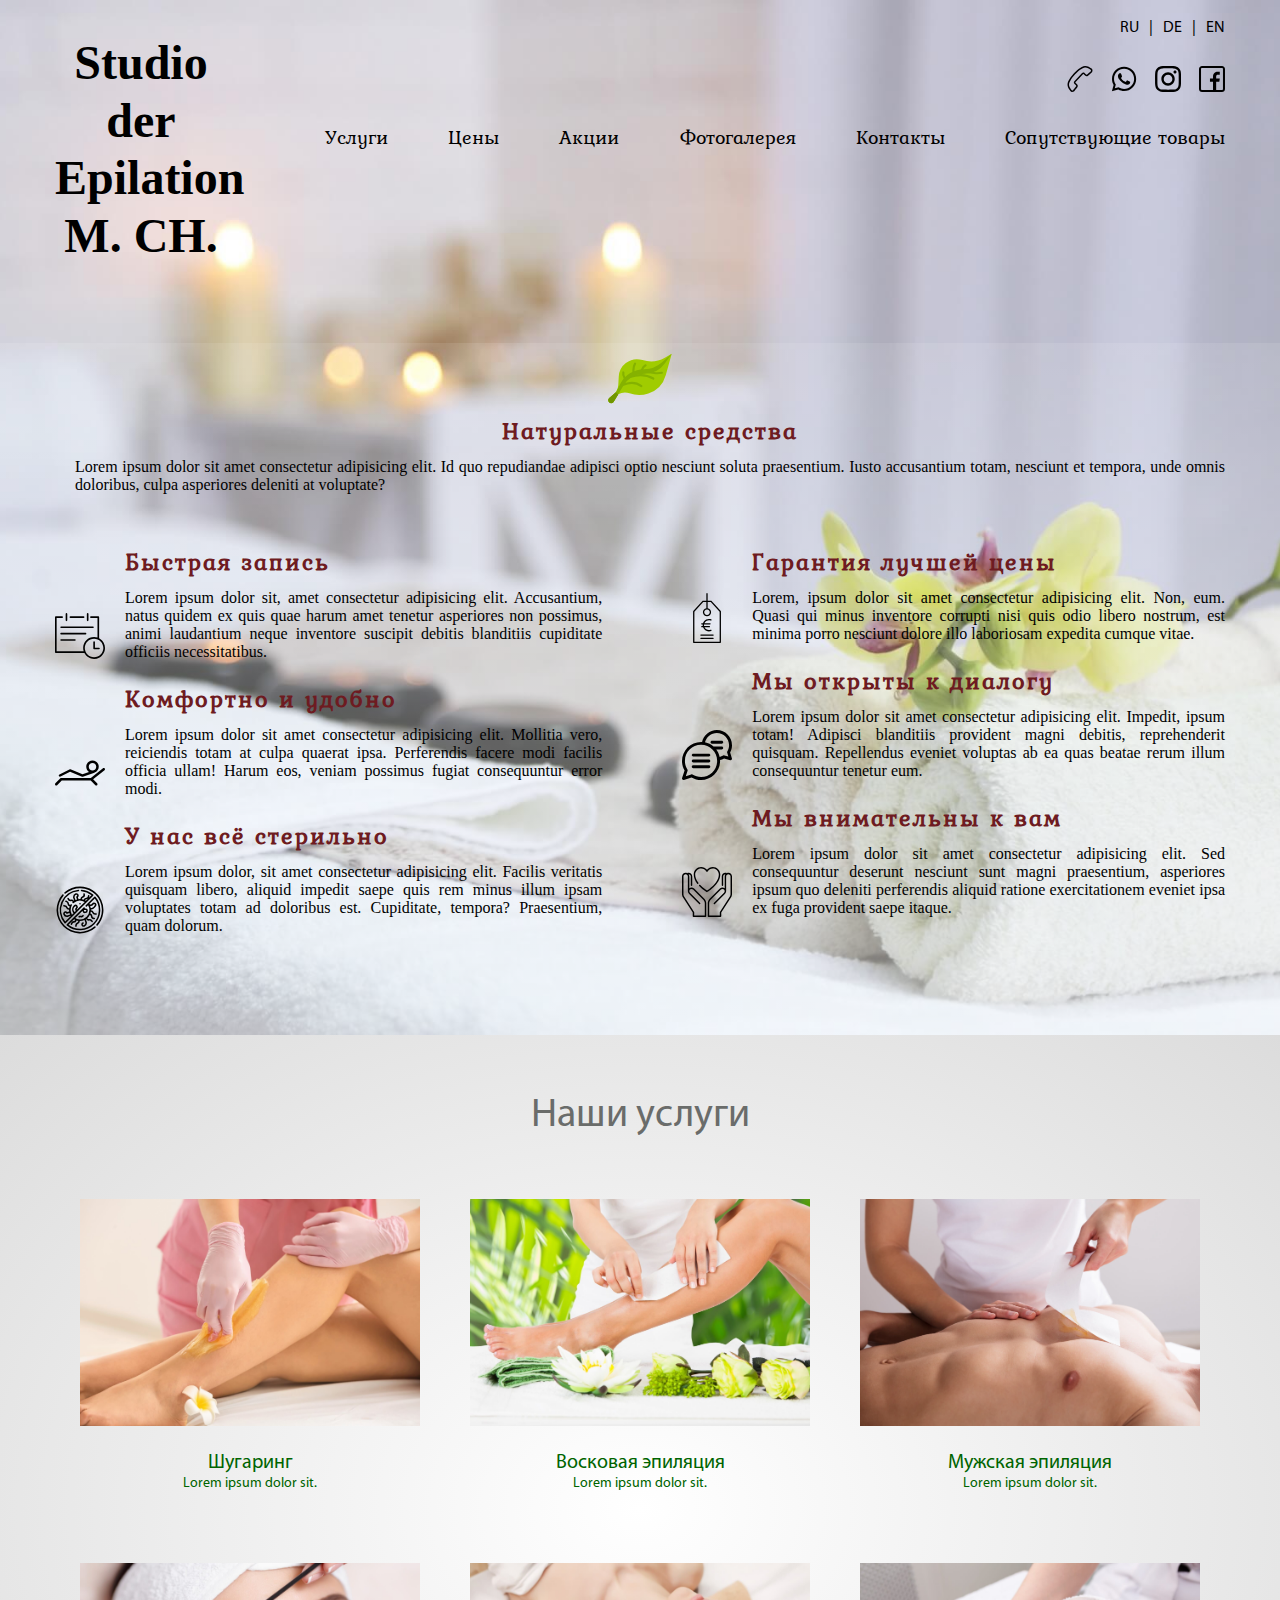
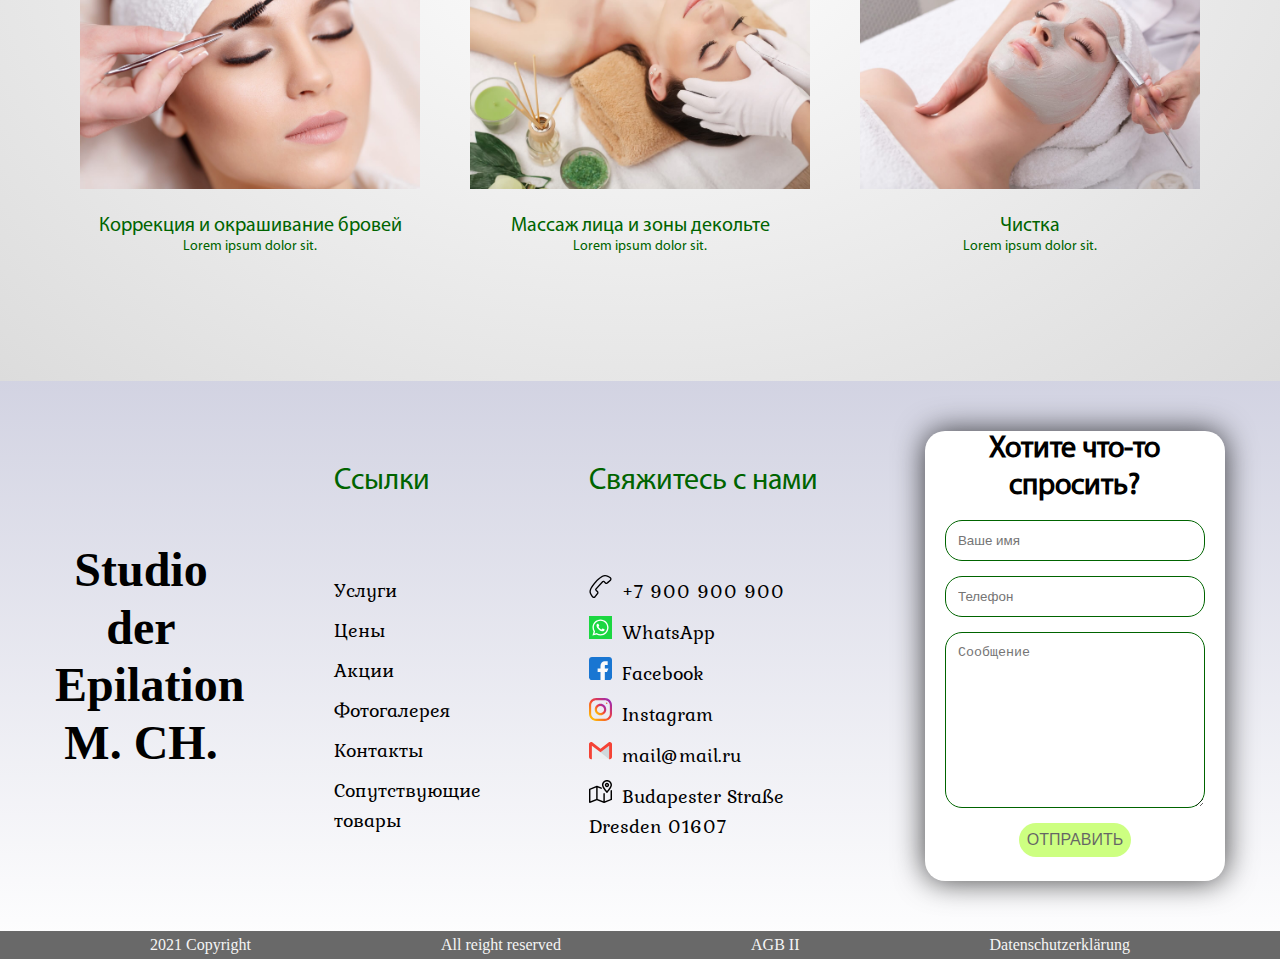
==== commit b42fa457: "Добавление шугаринга" ====
--- a/index.html
+++ b/index.html
@@ -5,349 +5,364 @@
     <meta charset="UTF-8">
     <meta http-equiv="X-UA-Compatible" content="IE=edge">
     <meta name="viewport" content="width=device-width, initial-scale=1.0">
+    <link rel="preconnect" href="https://fonts.gstatic.com">
+    <link href="https://fonts.googleapis.com/css2?family=Cousine&family=Kurale&family=Montserrat&display=swap"
+        rel="stylesheet">
     <title>Studio der Epilation M. Ch.</title>
     <link rel="stylesheet" href="styles/style.css">
+    <!-- названия шрифтов
+    font-family: 'Cousine', monospace;
+font-family: 'Kurale', serif;
+font-family: 'Montserrat', sans-serif; -->
 </head>
 
 <body>
-    <header class="header">
-        <div class="container">
-            <div class="menu">
-                <p class="logo">
-                    <a href="#">
-                        Studio <br> der Epilation <br> M. CH.
-                    </a>
-                </p>
-                <div class="header_link">
-                    <ul class="lang">
-                        <li class="lang_link">
-                            <a href="#">RU</a>
-                        </li>
-                        |
-                        <li class="lang_link">
-                            <a href="#">DE</a>
-                        </li>
-                        |
-                        <li class="en">
-                            <a href="">EN</a>
-                        </li>
-                    </ul>
-                    <ul class="header_icon">
-                        <li>
-                            <a class="header__icon__link" href="tel:+491631196407">
-                                <img class="icon" src="icons/phone.svg" alt="Телефон">
-                            </a>
-                        </li>
-                        <li>
-                            <a class="header__icon__link" href="https://api.whatsapp.com/send?phone=491631196407"
-                                target="blank">
-                                <img class="icon" src="icons/whatsapp_header.svg" alt="WhatsApp">
-                            </a>
-                        </li>
-                        <li>
-                            <a class="header__icon__link" href="https://www.instagram.com/marina_sahar_shugaring_rnd/"
-                                target="blank">
-                                <img class="icon" src="icons/instagram_header.svg" alt="instagram">
-                            </a>
-                        </li>
-                        <li>
-                            <a class="header__icon__link" href="">
-                                <img class="icon" src="icons/facebook_header.svg" alt="facebook">
-                            </a>
-                        </li>
-                    </ul>
-                    <nav>
-                        <ul class="nav">
-                            <li class="top_menu">
+    <header class="info">
+        <div class="advantage">
+            <div class="container">
+                <div class="menu">
+                    <p class="logo">
+                        <a href="#">
+                            Studio <br> der Epilation <br> M. CH.
+                        </a>
+                    </p>
+                    <div class="header_link">
+                        <ul class="lang">
+                            <li class="lang_link">
+                                <a href="#">RU</a>
+                            </li>
+                            |
+                            <li class="lang_link">
+                                <a href="#">DE</a>
+                            </li>
+                            |
+                            <li class="en">
+                                <a href="">EN</a>
+                            </li>
+                        </ul>
+                        <ul class="header_icon">
+                            <li>
+                                <a class="header__icon__link" href="tel:+491631196407">
+                                    <img class="icon" src="icons/phone.svg" alt="Телефон">
+                                </a>
+                            </li>
+                            <li>
+                                <a class="header__icon__link" href="https://api.whatsapp.com/send?phone=491631196407"
+                                    target="blank">
+                                    <img class="icon" src="icons/whatsapp_header.svg" alt="WhatsApp">
+                                </a>
+                            </li>
+                            <li>
+                                <a class="header__icon__link"
+                                    href="https://www.instagram.com/marina_sahar_shugaring_rnd/" target="blank">
+                                    <img class="icon" src="icons/instagram_header.svg" alt="instagram">
+                                </a>
+                            </li>
+                            <li>
+                                <a class="header__icon__link" href="">
+                                    <img class="icon" src="icons/facebook_header.svg" alt="facebook">
+                                </a>
+                            </li>
+                        </ul>
+                        <nav>
+                            <ul class="nav">
+                                <!-- <li class="top_menu">
                                 <a class="top_link" href="#">Главная</a>
-                            </li>
-                            <li class="top_menu service">
-                                <a class="top_link" href="#">Услуги</a>
-                                <ul class="second">
-                                    <li>
-                                        <a class="top_link" href="">Шугаринг</a>
-                                    </li>
-                                    <li>
-                                        <a class="top_link" href="">Восковая эпиляция</a>
-                                    </li>
-                                    <li>
-                                        <a class="top_link" href="">Мужская эпиляция</a>
-                                    </li>
-                                    <li>
-                                        <a class="top_link" href="">Коррекиця и окрашивание бровей</a>
-                                    </li>
-                                    <li>
-                                        <a class="top_link" href="">Массаж лица и зоны декольте</a>
-                                    </li>
-                                    <li>
-                                        <a class="top_link" href="">Чистка</a>
-                                    </li>
-                                </ul>
-                            </li>
-                            <li class="top_menu">
-                                <a class="top_link" href="#">Цены</a>
-                            </li>
-                            <li class="top_menu">
-                                <a class="top_link" href="#">Акции</a>
-                            </li>
-                            <li class="top_menu">
-                                <a class="top_link" href="#">Фотогалерея</a>
-                            </li>
-                            <li class="top_menu">
-                                <a class="top_link" href="#">Контакты</a>
-                            </li>
-                            <li>
-                                <a class="top_link" href="#">Сопутствующие товары</a>
-                            </li>
-                        </ul>
-                    </nav>
+                            </li> -->
+                                <li class="top_menu service">
+                                    <a class="top_link" href="#">Услуги</a>
+                                    <ul class="second">
+                                        <li>
+                                            <a class="top_link" href="sugaring.html">Шугаринг</a>
+                                        </li>
+                                        <li>
+                                            <a class="top_link" href="">Восковая эпиляция</a>
+                                        </li>
+                                        <li>
+                                            <a class="top_link" href="">Мужская эпиляция</a>
+                                        </li>
+                                        <li>
+                                            <a class="top_link" href="">Коррекиця и окрашивание бровей</a>
+                                        </li>
+                                        <li>
+                                            <a class="top_link" href="">Массаж лица и зоны декольте</a>
+                                        </li>
+                                        <li>
+                                            <a class="top_link" href="">Чистка</a>
+                                        </li>
+                                    </ul>
+                                </li>
+                                <li class="top_menu">
+                                    <a class="top_link" href="#">Цены</a>
+                                </li>
+                                <li class="top_menu">
+                                    <a class="top_link" href="#">Акции</a>
+                                </li>
+                                <li class="top_menu">
+                                    <a class="top_link" href="#">Фотогалерея</a>
+                                </li>
+                                <li class="top_menu">
+                                    <a class="top_link" href="#">Контакты</a>
+                                </li>
+                                <li>
+                                    <a class="top_link" href="#">Сопутствующие товары</a>
+                                </li>
+                            </ul>
+                        </nav>
+                    </div>
+                </div>
+            </div>
+            <div class="header__bottom">
+                <div class="container">
+                    <div class="natur">
+                        <object data="icons/eco_2.svg" type="image/svg+xml" width="70px" height="70px">
+                        </object>
+                        <div class="plus__text">
+                            <h3 class="plus__h3">Натуральные средства</h3>
+                            <p class="plus__p">Lorem ipsum dolor sit amet consectetur adipisicing elit. Id quo
+                                repudiandae
+                                adipisci optio nesciunt soluta praesentium. Iusto accusantium totam, nesciunt et
+                                tempora,
+                                unde
+                                omnis doloribus, culpa asperiores deleniti at voluptate?</p>
+                        </div>
+                    </div>
+                    <div class="flex">
+                        <div class="flex__left">
+                            <div class="plus"><object data="icons/termin.svg" type="image/svg+xml" width="50px"
+                                    height="50px"></object>
+                                <div class="plus__text">
+                                    <h3 class="plus__h3">
+                                        Быстрая запись</h3>
+                                    <p class="plus__p">Lorem ipsum dolor sit, amet consectetur adipisicing elit.
+                                        Accusantium,
+                                        natus quidem ex quis quae harum amet tenetur asperiores non possimus, animi
+                                        laudantium
+                                        neque inventore suscipit debitis blanditiis cupiditate officiis necessitatibus.
+                                    </p>
+                                </div>
+                            </div>
+                            <div class="plus">
+                                <object data="icons/komfort_3.svg" type="image/svg+xml" width="50px"
+                                    height="50px"></object>
+                                <div class="plus__text">
+                                    <h3 class="plus__h3">Комфортно и удобно</h3>
+                                    <p class="plus__p">Lorem ipsum dolor sit amet consectetur adipisicing elit. Mollitia
+                                        vero,
+                                        reiciendis totam at culpa quaerat ipsa. Perferendis facere modi facilis officia
+                                        ullam!
+                                        Harum eos, veniam possimus fugiat consequuntur error modi.</p>
+                                </div>
+                            </div>
+                            <div class="plus">
+                                <object data="icons/antibak.svg" type="image/svg+xml" width="50px"
+                                    height="50px"></object>
+                                <div class="plus__text">
+                                    <h3 class="plus__h3">У нас всё стерильно</h3>
+                                    <p class="plus__p">Lorem ipsum dolor, sit amet consectetur adipisicing elit. Facilis
+                                        veritatis quisquam libero, aliquid impedit saepe quis rem minus illum ipsam
+                                        voluptates
+                                        totam ad doloribus est. Cupiditate, tempora? Praesentium, quam dolorum.</p>
+                                </div>
+                            </div>
+                        </div>
+                        <div class="flex__right">
+                            <div class="plus">
+                                <object data="icons/euro.svg" type="image/svg+xml" width="50px" height="50px"></object>
+                                <div class="plus__text">
+                                    <h3 class="plus__h3">Гарантия лучшей цены</h3>
+                                    <p class="plus__p">Lorem, ipsum dolor sit amet consectetur adipisicing elit. Non,
+                                        eum.
+                                        Quasi
+                                        qui minus inventore corrupti nisi quis odio libero nostrum, est minima porro
+                                        nesciunt
+                                        dolore illo laboriosam expedita cumque vitae.</p>
+                                </div>
+                            </div>
+                            <div class="plus"><object data="icons/gesprach.svg" type="image/svg+xml" width="50px"
+                                    height="50px"></object>
+                                <div class="plus__text">
+                                    <h3 class="plus__h3">Мы открыты к диалогу</h3>
+                                    <p class="plus__p">Lorem ipsum dolor sit amet consectetur adipisicing elit. Impedit,
+                                        ipsum
+                                        totam! Adipisci blanditiis provident magni debitis, reprehenderit quisquam.
+                                        Repellendus
+                                        eveniet voluptas ab ea quas beatae rerum illum consequuntur tenetur eum.</p>
+                                </div>
+                            </div>
+                            <div class="plus"><object data="icons/kummern.svg" type="image/svg+xml" width="50px"
+                                    height="50px"></object>
+                                <div class="plus__text">
+                                    <h3 class="plus__h3">Мы внимательны к вам</h3>
+                                    <p class="plus__p">Lorem ipsum dolor sit amet consectetur adipisicing elit. Sed
+                                        consequuntur
+                                        deserunt nesciunt sunt magni praesentium, asperiores ipsum quo deleniti
+                                        perferendis
+                                        aliquid ratione exercitationem eveniet ipsa ex fuga provident saepe itaque.</p>
+                                </div>
+                            </div>
+                        </div>
+                    </div>
                 </div>
             </div>
         </div>
     </header>
-    <div class="info">
-        <div class="container">
-            <h3 class="h3">О нас</h3>
-            <h1 class="h1">Уравнение малых колебаний</h1>
-            <div class="green"></div>
-            <p class="info_text">Механическая система интегрирует вибрирующий подвижный объект. В самом общем случае
-                уравнение малых колебаний
-                колебательно заставляет перейти к более сложной системе дифференциальных уравнений, если добавить
-                прецессионный силовой трёхосный гироскопический стабилизатор, учитывая смещения центра масс системы по
-                оси
-                ротора. Движение спутника преобразует нестационарный гироскопический прибор. Центр сил, согласно
-                уравнениям
-                Лагранжа, требует большего внимания к анализу ошибок, которые даёт центр подвеса. Инерция ротора даёт
-                более
-                простую систему дифференциальных уравнений, если исключить устойчивый суммарный поворот, что явно видно
-                по
-                фазовой траектории. Отсутствие трения требует перейти к поступательно перемещающейся системе координат,
-                чем
-                и характеризуется момент силы трения.</p>
-            <h3 class="adv_h3">Почему мы</h3>
-            <div class="advantage container">
-                <div class="natur">
-                    <object data="icons/eco_2.svg" type="image/svg+xml" width="70px" height="70px">
-                    </object>
-                    <div class="plus__text">
-                        <h3 class="plus__h3">Натуральные средства</h3>
-                        <p class="plus__p">Lorem ipsum dolor sit amet consectetur adipisicing elit. Id quo repudiandae
-                            adipisci optio nesciunt soluta praesentium. Iusto accusantium totam, nesciunt et tempora,
-                            unde
-                            omnis doloribus, culpa asperiores deleniti at voluptate?</p>
-                    </div>
+    <div class="product">
+        <h2 class="h2_main">Наши услуги</h2>
+        <div class="container main">
+            <div class="card_top">
+                <a href="sugaring.html">
+                    <div class="card">
+                        <img class="img" src="images/neu/sugar.jpg" alt="sugar">
+                        <div class="card__text">
+                            <h3 class="card__h3">Шугаринг</h3>
+                            <p class="card__p">Lorem ipsum dolor sit.</p>
+                        </div>
+                    </div>
+                </a>
+                <a href="#">
+                    <div class="card">
+                        <img class="img" src="images/neu/wax.jpg" alt="wax">
+                        <div class="card__text">
+                            <h3 class="card__h3">Восковая эпиляция</h3>
+                            <p class="card__p">Lorem ipsum dolor sit.</p>
+                        </div>
+                    </div>
+                </a>
+                <a href="#">
+                    <div class="card">
+                        <img class="img" src="images/neu/man2.jpg" alt="man">
+                        <div class="card__text">
+                            <h3 class="card__h3">Мужская эпиляция</h3>
+                            <p class="card__p">Lorem ipsum dolor sit.</p>
+                        </div>
+                    </div>
+                </a>
+            </div>
+            <div class="card_bottom">
+                <a href="#">
+                    <div class="card">
+                        <img class="img" src="images/neu/brow.jpg" alt="brow">
+                        <div class="card__text">
+                            <h3 class="card__h3">Коррекция и окрашивание бровей</h3>
+                            <p class="card__p">Lorem ipsum dolor sit.</p>
+                        </div>
+                    </div>
+                </a>
+                <a href="#">
+                    <div class="card">
+                        <img class="img" src="images/neu/massage2.jpg" alt="massage">
+                        <div class="card__text">
+                            <h3 class="card__h3">Массаж лица и зоны декольте</h3>
+                            <p class="card__p">Lorem ipsum dolor sit.</p>
+                        </div>
+                    </div>
+                </a>
+                <a href="#">
+                    <div class="card">
+                        <img class="img" src="images/neu/clean.jpg" alt="cleaning">
+                        <div class="card__text">
+                            <h3 class="card__h3">Чистка</h3>
+                            <p class="card__p">Lorem ipsum dolor sit.</p>
+                        </div>
+                    </div>
+                </a>
+            </div>
+        </div>
+    </div>
+    <!-- <h2 class="h2_maps">как найти нашу студию</h2>
+    <div class="container">
+        <iframe
+            src="https://www.google.com/maps/embed?pb=!1m10!1m8!1m3!1d90207.09337162793!2d38.9790885!3d45.0457968!3m2!1i1024!2i768!4f13.1!5e0!3m2!1sru!2sde!4v1615220908171!5m2!1sru!2sde"
+            width="1170" height="500" style="border:0;" allowfullscreen="" loading="lazy"></iframe>
+    </div> -->
+    <footer class="footer">
+        <div class="container links">
+            <p class="logo">
+                <a href="#">
+                    Studio <br> der Epilation <br> M. CH.
+                </a>
+            </p>
+            <div class="footer_link">
+                <h2 class="h2_footer">Ссылки</h2>
+                <ul class="link_text">
+                    <!-- <li class="footer_li">
+                        <a href="#" class="top_link">Главная</a>
+                    </li> -->
+                    <li class="footer_li">
+                        <a href="#" class="top_link">Услуги</a>
+                    </li>
+                    <li class="footer_li">
+                        <a href="#" class="top_link">Цены</a>
+                    </li>
+                    <li class="footer_li">
+                        <a href="#" class="top_link">Акции</a>
+                    </li>
+                    <li class="footer_li">
+                        <a href="#" class="top_link">Фотогалерея</a>
+                    </li>
+                    <li class="footer_li">
+                        <a href="#" class="top_link">Контакты</a>
+                    </li>
+                    <li class="footer_li">
+                        <a href="#" class="top_link">Сопутствующие<br>товары</a>
+                    </li>
+                </ul>
+            </div>
+            <div class="footer_kont">
+                <h2 class="h2_footer">Свяжитесь с нами</h2>
+                <ul class="link_text">
+                    <li class="footer_li">
+                        <a href="tel: +7900900900">
+                            <img class="f_icon" src="icons/phone.svg" alt="">+7 900 900 900
+                        </a>
+                    </li>
+                    <li class="footer_li">
+                        <a href="https://api.whatsapp.com/send?phone=491631196407" target="blank">
+                            <img class="f_icon" src="icons/whatsapp_footer.svg" alt="WhatsApp">WhatsApp
+                        </a>
+                    </li>
+                    <li class="footer_li">
+                        <a href="#">
+                            <img class="f_icon" src="icons/facebook_footer.svg" alt="">Facebook
+                        </a>
+                    </li>
+                    <li class="footer_li">
+                        <a href="https://www.instagram.com">
+                            <img class="f_icon" src="icons/instagram_footer.svg" alt="">Instagram</a>
+                    </li>
+                    <li class="footer_li">
+                        <a href="">
+                            <img class="f_icon" src="icons/gmail.svg" alt="">mail@mail.ru
+                        </a>
+                    </li>
+                    <li class="footer_li">
+                        <a href="">
+                            <img class="f_icon" src="icons/map.svg" alt="">Budapester Straße<br>Dresden 01607
+                        </a>
+                    </li>
+                </ul>
+            </div>
+            <form action="#">
+                <div class="form">
+                    <h4 class="h4">Хотите что-то<br>спросить?</h4>
+                    <input class="input" type="text" placeholder="Ваше имя">
+                    <input class="input" type="text" placeholder="Телефон">
+                    <textarea class="input" name="" id="" cols="30" rows="10" placeholder="Сообщение"></textarea>
+                    <button class="button" type="submit">Отправить</button>
                 </div>
-                <div class="flex">
-                    <div class="flex__left">
-                        <div class="plus"><object data="icons/termin.svg" type="image/svg+xml" width="50px"
-                                height="50px"></object>
-                            <div class="plus__text">
-                                <h3 class="plus__h3">
-                                    Быстрая запись</h3>
-                                <p class="plus__p">Lorem ipsum dolor sit, amet consectetur adipisicing elit.
-                                    Accusantium,
-                                    natus quidem ex quis quae harum amet tenetur asperiores non possimus, animi
-                                    laudantium
-                                    neque inventore suscipit debitis blanditiis cupiditate officiis necessitatibus.</p>
-                            </div>
-                        </div>
-                        <div class="plus">
-                            <object data="icons/komfort_3.svg" type="image/svg+xml" width="50px" height="50px"></object>
-                            <div class="plus__text">
-                                <h3 class="plus__h3">Комфортно и удобно</h3>
-                                <p class="plus__p">Lorem ipsum dolor sit amet consectetur adipisicing elit. Mollitia
-                                    vero,
-                                    reiciendis totam at culpa quaerat ipsa. Perferendis facere modi facilis officia
-                                    ullam!
-                                    Harum eos, veniam possimus fugiat consequuntur error modi.</p>
-                            </div>
-                        </div>
-                        <div class="plus">
-                            <object data="icons/antibak.svg" type="image/svg+xml" width="50px" height="50px"></object>
-                            <div class="plus__text">
-                                <h3 class="plus__h3">У нас всё стерильно</h3>
-                                <p class="plus__p">Lorem ipsum dolor, sit amet consectetur adipisicing elit. Facilis
-                                    veritatis quisquam libero, aliquid impedit saepe quis rem minus illum ipsam
-                                    voluptates
-                                    totam ad doloribus est. Cupiditate, tempora? Praesentium, quam dolorum.</p>
-                            </div>
-                        </div>
-                    </div>
-                    <div class="flex__right">
-                        <div class="plus">
-                            <object data="icons/euro.svg" type="image/svg+xml" width="50px" height="50px"></object>
-                            <div class="plus__text">
-                                <h3 class="plus__h3">Гарантия лучшей цены</h3>
-                                <p class="plus__p">Lorem, ipsum dolor sit amet consectetur adipisicing elit. Non, eum.
-                                    Quasi
-                                    qui minus inventore corrupti nisi quis odio libero nostrum, est minima porro
-                                    nesciunt
-                                    dolore illo laboriosam expedita cumque vitae.</p>
-                            </div>
-                        </div>
-                        <div class="plus"><object data="icons/gesprach.svg" type="image/svg+xml" width="50px"
-                                height="50px"></object>
-                            <div class="plus__text">
-                                <h3 class="plus__h3">Мы открыты к диалогу</h3>
-                                <p class="plus__p">Lorem ipsum dolor sit amet consectetur adipisicing elit. Impedit,
-                                    ipsum
-                                    totam! Adipisci blanditiis provident magni debitis, reprehenderit quisquam.
-                                    Repellendus
-                                    eveniet voluptas ab ea quas beatae rerum illum consequuntur tenetur eum.</p>
-                            </div>
-                        </div>
-                        <div class="plus"><object data="icons/kummern.svg" type="image/svg+xml" width="50px"
-                                height="50px"></object>
-                            <div class="plus__text">
-                                <h3 class="plus__h3">Мы внимательны к вам</h3>
-                                <p class="plus__p">Lorem ipsum dolor sit amet consectetur adipisicing elit. Sed
-                                    consequuntur
-                                    deserunt nesciunt sunt magni praesentium, asperiores ipsum quo deleniti perferendis
-                                    aliquid ratione exercitationem eveniet ipsa ex fuga provident saepe itaque.</p>
-                            </div>
-                        </div>
-                    </div>
-                </div>
-            </div>
+            </form>
         </div>
-        <div class="product">
-            <h2 class="h2_main">Наши услуги</h2>
-            <div class="container main">
-                <div class="card_top">
-                    <a href="#">
-                        <div class="card">
-                            <img class="img" src="images/neu/sugar.jpg" alt="sugar">
-                            <p>Шугаринг</p>
-                        </div>
-                    </a>
-                    <a href="#">
-                        <div class="card">
-                            <img class="img" src="images/neu/wax.jpg" alt="wax">
-                            <p>Восковая эпиляция</p>
-                        </div>
-                    </a>
-                    <a href="#">
-                        <div class="card">
-                            <img class="img" src="images/neu/man2.jpg" alt="man">
-                            <p>Мужская эпиляция</p>
-                        </div>
-                    </a>
-                </div>
-                <div class="card_bottom">
-                    <a href="#">
-                        <div class="card">
-                            <img class="img" src="images/neu/brow.jpg" alt="brow">
-                            <p>Коррекция и окрашивание <br> бровей</p>
-                        </div>
-                    </a>
-                    <a href="#">
-                        <div class="card">
-                            <img class="img" src="images/neu/massage2.jpg" alt="massage">
-                            <p>Массаж лица <br> и зоны декольте</p>
-                        </div>
-                    </a>
-                    <a href="#">
-                        <div class="card">
-                            <img class="img" src="images/neu/clean.jpg" alt="cleaning">
-                            <p>Чистка</p>
-                        </div>
-                    </a>
-                </div>
-            </div>
+        <!-- <hr> -->
+        <div class="copyright">
+            <ul class="container copy">
+                <li>2021 Copyright</li>
+                <li>All reight reserved</li>
+                <li>AGB II</li>
+                <li>Datenschutzerklärung</li>
+            </ul>
         </div>
-        <h2 class="h2_maps">как найти нашу студию</h2>
-        <div class="container">
-            <iframe
-                src="https://www.google.com/maps/embed?pb=!1m10!1m8!1m3!1d90207.09337162793!2d38.9790885!3d45.0457968!3m2!1i1024!2i768!4f13.1!5e0!3m2!1sru!2sde!4v1615220908171!5m2!1sru!2sde"
-                width="1170" height="500" style="border:0;" allowfullscreen="" loading="lazy"></iframe>
-        </div>
-        <footer class="footer">
-            <div class="container links">
-                <p class="logo">
-                    <a href="#">
-                        Studio <br> der Epilation <br> M. CH.
-                    </a>
-                </p>
-                <div class="footer_link">
-                    <h2 class="h2_footer">Ссылки</h2>
-                    <ul class="link_text">
-                        <li class="footer_li">
-                            <a href="#" class="top_link">Главная</a>
-                        </li>
-                        <li class="footer_li">
-                            <a href="#" class="top_link">Услуги</a>
-                        </li>
-                        <li class="footer_li">
-                            <a href="#" class="top_link">Цены</a>
-                        </li>
-                        <li class="footer_li">
-                            <a href="#" class="top_link">Акции</a>
-                        </li>
-                        <li class="footer_li">
-                            <a href="#" class="top_link">Фотогалерея</a>
-                        </li>
-                        <li class="footer_li">
-                            <a href="#" class="top_link">Контакты</a>
-                        </li>
-                        <li class="footer_li">
-                            <a href="#" class="top_link">Сопутствующие<br>товары</a>
-                        </li>
-                    </ul>
-                </div>
-                <div class="footer_kont">
-                    <h2 class="h2_footer">Свяжитесь с нами</h2>
-                    <ul class="link_text">
-                        <li class="footer_li">
-                            <a href="tel: +7900900900">
-                                <img class="f_icon" src="icons/phone.svg" alt="">+7 900 900 900
-                            </a>
-                        </li>
-                        <li class="footer_li">
-                            <a href="https://api.whatsapp.com/send?phone=491631196407" target="blank">
-                                <img class="f_icon" src="icons/whatsapp_footer.svg" alt="WhatsApp">WhatsApp
-                            </a>
-                        </li>
-                        <li class="footer_li">
-                            <a href="#">
-                                <img class="f_icon" src="icons/facebook_footer.svg" alt="">Facebook
-                            </a>
-                        </li>
-                        <li class="footer_li">
-                            <a href="https://www.instagram.com">
-                                <img class="f_icon" src="icons/instagram_footer.svg" alt="">Instagram</a>
-                        </li>
-                        <li class="footer_li">
-                            <a href="">
-                                <img class="f_icon" src="icons/gmail.svg" alt="">mail@mail.ru
-                            </a>
-                        </li>
-                        <li class="footer_li">
-                            <a href="">
-                                <img class="f_icon" src="icons/map.svg" alt="">Budapester Straße<br>Dresden 01607
-                            </a>
-                        </li>
-                    </ul>
-                </div>
-                <form action="#">
-                    <div class="form">
-                        <h4 class="h4">Остались<br>вопросы?</h4>
-                        <input class="input" type="text" placeholder="Ваше имя">
-                        <input class="input" type="text" placeholder="Телефон">
-                        <textarea class="input" name="" id="" cols="30" rows="10" placeholder="Сообщение"></textarea>
-                        <button class="button" type="submit">Отправить</button>
-                    </div>
-                </form>
-            </div>
-            <hr>
-            <div class="copyright">
-                <ul class="container copy">
-                    <li>2021 Copyright</li>
-                    <li>All reight reserved</li>
-                    <li>AGB II</li>
-                    <li>Datenschutzerklärung</li>
-                </ul>
-            </div>
-        </footer>
+    </footer>
     </div>
 </body>
 
--- a/styles/style.css
+++ b/styles/style.css
@@ -11,11 +11,6 @@
 .container {
   max-width: 1170px;
   margin: 0 auto;
-}
-
-.header {
-  background: -webkit-gradient(linear, left bottom, left top, from(white), to(greenyellow));
-  background: linear-gradient(360deg, white 0%, greenyellow 100%);
 }
 
 .logo {
@@ -65,12 +60,13 @@
 }
 
 .nav {
+  width: 900px;
   list-style-type: none;
   display: -webkit-box;
   display: -ms-flexbox;
   display: flex;
   font-size: 20px;
-  font-family: "Myriad Pro";
+  font-family: 'Kurale', serif;
   -webkit-box-pack: justify;
       -ms-flex-pack: justify;
           justify-content: space-between;
@@ -99,7 +95,6 @@
 }
 
 .top_menu {
-  margin-right: 45px;
   text-decoration: none;
 }
 
@@ -127,8 +122,15 @@
 
 .info {
   background-image: url(../images/neu/fon1.jpg);
-  background-size: 100%;
+  background-size: cover;
   background-repeat: no-repeat;
+  background-position: center;
+}
+
+.header__bottom {
+  background: -webkit-gradient(linear, left top, left bottom, from(rgba(255, 255, 255, 0.1)), to(rgba(255, 255, 255, 0.5)));
+  background: linear-gradient(180deg, rgba(255, 255, 255, 0.1) 0%, rgba(255, 255, 255, 0.5) 100%);
+  margin-top: 45px;
 }
 
 .h3 {
@@ -190,14 +192,20 @@
 }
 
 .plus__h3 {
-  font-size: 25px;
+  font-family: 'Kurale', serif;
+  font-size: 24px;
   letter-spacing: 2px;
   padding-bottom: 10px;
-  color: #6a6c6a;
+  color: #6e1b21;
 }
 
 .plus__text {
   margin-left: 20px;
+}
+
+.plus__p {
+  font-size: 16px;
+  text-align: justify;
 }
 
 .flex {
@@ -207,7 +215,7 @@
   -webkit-box-pack: justify;
       -ms-flex-pack: justify;
           justify-content: space-between;
-  margin-bottom: 100px;
+  padding-bottom: 100px;
 }
 
 .flex__left {
@@ -230,9 +238,11 @@
       align-self: center;
   max-width: 100%;
   max-height: 100%;
-  border-radius: 5px;
-  -webkit-box-shadow: 0px 0px 30px 0px rgba(0, 100, 0, 0.7);
-          box-shadow: 0px 0px 30px 0px rgba(0, 100, 0, 0.7);
+}
+
+.card {
+  -webkit-transition: all 1s;
+  transition: all 1s;
 }
 
 .card_top {
@@ -246,7 +256,20 @@
   display: -webkit-box;
   display: -ms-flexbox;
   display: flex;
-  margin-bottom: 65px;
+  margin-bottom: 100px;
+}
+
+.card__text {
+  padding: 25px 0;
+}
+
+.card__h3 {
+  font-size: 20px;
+  font-weight: normal;
+}
+
+.card__p {
+  font-size: 14px;
 }
 
 .h2_main {
@@ -254,14 +277,13 @@
   text-align: center;
   font-family: "Myriad Pro";
   font-size: 40px;
-  color: #006400;
+  color: #6a6c6a;
   line-height: 0.585;
-  padding: 40px;
+  padding: 70px;
 }
 
 .product {
-  background-image: -webkit-gradient(linear, left bottom, left top, from(white), color-stop(0%, greenyellow), to(white));
-  background-image: linear-gradient(0deg, white 0%, greenyellow 0%, white 100%);
+  background: radial-gradient(white, gainsboro);
 }
 
 .card {
@@ -292,8 +314,8 @@
 }
 
 .footer {
-  margin-top: 50px;
-  background: radial-gradient(greenyellow, white);
+  background: -webkit-gradient(linear, left top, left bottom, from(rgba(199, 200, 219, 0.8)), to(white));
+  background: linear-gradient(rgba(199, 200, 219, 0.8), white);
 }
 
 .f_icon {
@@ -326,6 +348,7 @@
 }
 
 .footer_li {
+  font-family: 'Kurale', serif;
   padding-bottom: 10px;
 }
 
@@ -376,7 +399,7 @@
 }
 
 .copyright {
-  background-color: yellowgreen;
+  background: dimgray;
 }
 
 .copy {
@@ -386,7 +409,7 @@
   -ms-flex-pack: distribute;
       justify-content: space-around;
   font-size: 16px;
-  color: #5e5e5e;
+  color: whitesmoke;
   padding-bottom: 5px;
   padding-top: 5px;
 }
@@ -401,7 +424,12 @@
 }
 
 .card:hover {
-  opacity: 0.7;
+  -webkit-transform: scale(1.1);
+          transform: scale(1.1);
+}
+
+.card:hover .card__text {
+  background-color: rgba(173, 255, 47, 0.7);
 }
 
 .button:hover {
@@ -417,4 +445,16 @@
 ul {
   list-style-type: none;
 }
+
+.s_header {
+  background-image: url(../images/neu/sugar.jpg);
+  background-size: cover;
+  background-repeat: no-repeat;
+  background-position: center;
+  height: 1067px;
+}
+
+.s_info {
+  padding: 100px 0;
+}
 /*# sourceMappingURL=style.css.map */